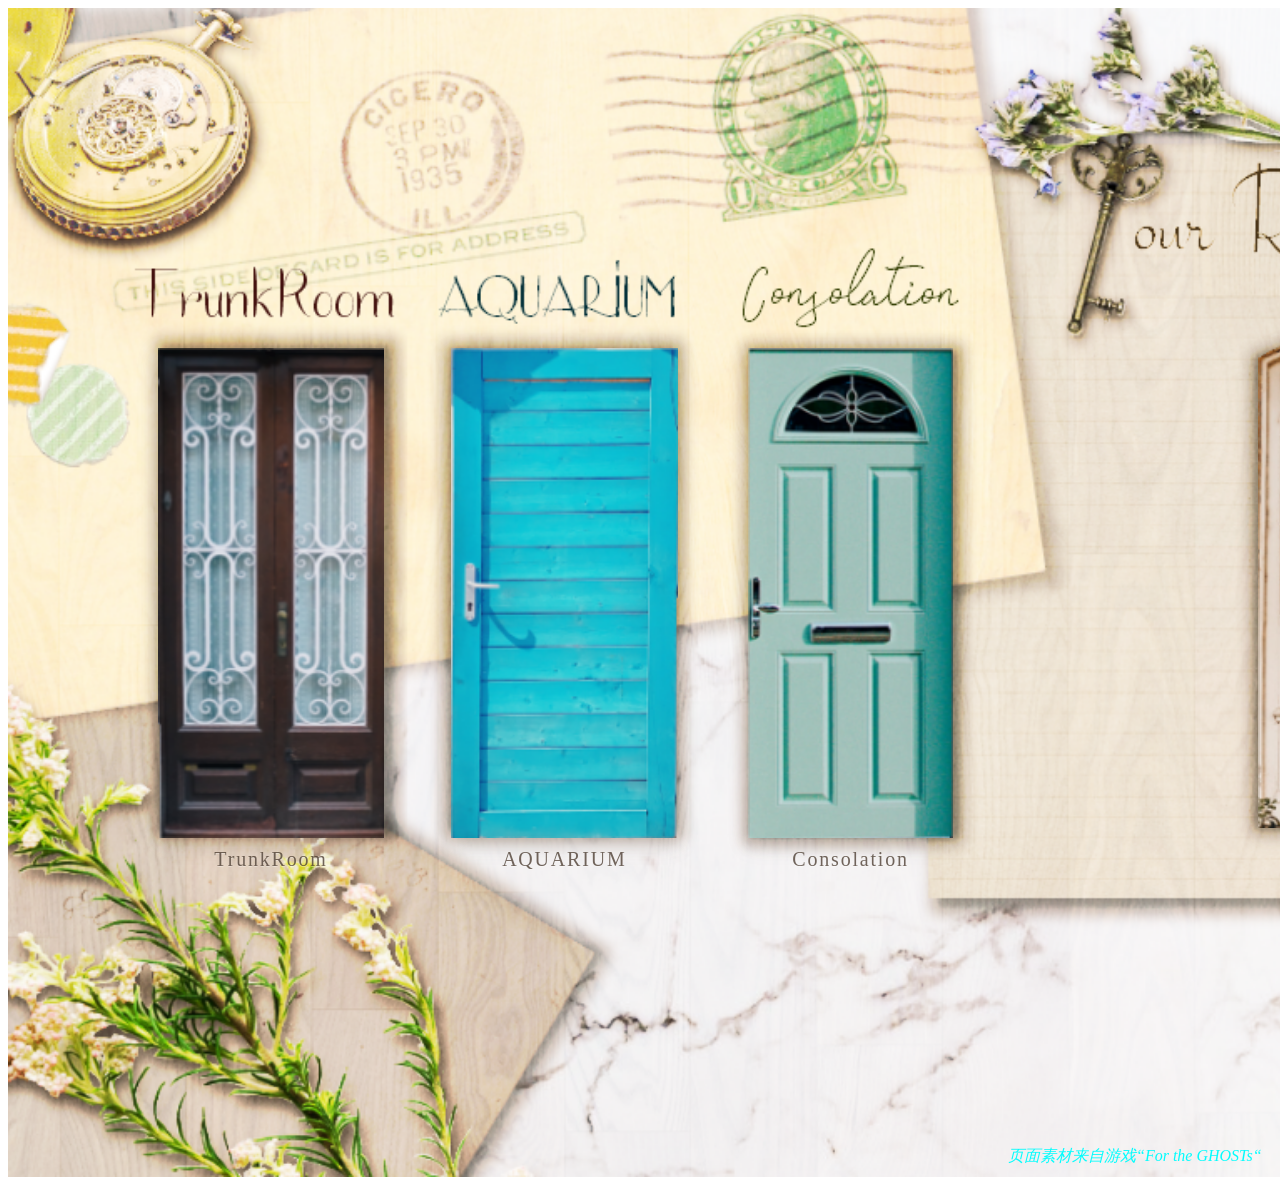
==== index.html @ 9c965992 "新增 index.html 文件，包含游戏页面的前端结构和样式" ====
<!DOCTYPE html>
<html lang="en">
<head>
    <meta charset="UTF-8">
    <meta name="viewport" content="width=device-width, initial-scale=1.0">
    <title>个人网页</title>
    <style>
        .box1{
            position: relative;   /* 新增：让 .doors 以背景图左上角为定位基准 */
            width: 1670px;
            height: 1169px;
            background-color:aqua;
            background-image:
                url('../ui/select4.png');
                background-size:1670px 1169px;

        }

        /* 定位层：铺满背景图，四扇门按背景图中的坐标摆放 */
        .doors {
            position: absolute;
            left: 0;
            top: 0;
            width: 1670px;
            height: 1169px;
         }
        .door {
           position: absolute;   /* 按背景图坐标定位 */
           display: flex;
           flex-direction: column;
           align-items: center;
           padding: 0;
           border: 0;
           background: none;
           cursor: pointer;
           font: inherit;
           color: inherit;
           -webkit-tap-highlight-color: transparent;
         }

         /* 四扇门在背景图中的位置/大小 */
         .door[data-channel="trunk"] { left: 150px;  top: 340px;   width: AUTO;  height: 490px; }
         .door[data-channel="aqua"]  { left: 443px;  top: 340px;   width: auto;  height: 490px; }
         .door[data-channel="cons"]  { left: 740px;  top: 340px;   width: auto;  height: 490px; }
         .door[data-channel="your"]  { left: 1250px; top: 320px;   width: auto;  height: 500px; }

         /* 落地投影 */
         .door__shadow {
           position: absolute;
           left: 50%;
           bottom: 34px;
           width: 92%;
           height: 20px;
           transform: translateX(-50%);
           border-radius: 50%;
           background: radial-gradient(closest-side, rgba(58, 42, 30, .40), rgba(58, 42, 30, 0) 78%);
           filter: blur(3px);
           transition: transform .32s cubic-bezier(.2, .8, .3, 1), opacity .32s ease;
         }

         .door__art {
           display: block;
           position: relative;
           transform-origin: bottom center;
            width: 100%;
            height: 100%;
           transition: transform .32s cubic-bezier(.2, .8, .3, 1), filter .32s ease;
           filter: drop-shadow(0 6px 10px rgba(58, 42, 30, .18));
           will-change: transform;
         }

         .door__label {
           display: grid;
           place-items: end center;
           height: 30px;
           margin-top: 10px;
           font-family: 'Mamelon', 'MyricaM', serif;
            font-size: 20px;
           letter-spacing: .09em;
           color: rgba(74, 59, 48, .78);
           text-shadow: 0 1px 0 rgba(255, 255, 255, .35);
           transition: color .28s ease, transform .28s ease;
           white-space: nowrap;
         }

         /* 悬停 / 键盘聚焦：门轻微抬起、变亮，投影收窄 */
         .door:hover .door__art,
         .door:focus-visible .door__art {
           transform: translateY(-14px) scale(1.02);
           filter: brightness(1.08) saturate(1.04)
          drop-shadow(0 20px 22px rgba(58, 42, 30, .26));
         }

         .door:hover .door__shadow,
         .door:focus-visible .door__shadow {
           transform: translateX(-50%) scale(.82);
           opacity: .72;
         }

         .door:hover .door__label,
         .door:focus-visible .door__label {
           color: var(--ink);
           transform: translateY(-2px);
         }

         .door:focus-visible {
           outline: none;
         }

         .door:focus-visible .door__label {
           text-decoration: underline;
           text-decoration-color: var(--accent);
           text-underline-offset: 5px;
           text-decoration-thickness: 1.5px;
         }

         .door:active .door__art {
           transform: translateY(-5px) scale(.995);
         }

        /* 悬停图片 */
         .door__hover {
            position: absolute;
            left: 50%;
            bottom: calc(100% + 14px);     
            transform: translateX(-50%) translateY(8px);
            width: 240px;
            display: flex;
            flex-direction: column;
            align-items: center;
            gap: 8px;
            opacity: 0;
            visibility: hidden;
            pointer-events: none;           
            transition: opacity .3s ease, transform .3s cubic-bezier(.2, .8, .3, 1), visibility .3s;
            z-index: 20;
         }

         /* 悬停时显示（仅控制显隐，transform 由各门的位置规则接管）*/
         .door:hover .door__hover,
         .door:focus-visible .door__hover {
            opacity: 1;
            visibility: visible;
         }

         .door__hover-img {
            display: block;
            width: 100%;
            height: auto;
            border-radius: 50px;
            left: 100px;
            bottom: 100px;
         }

         /* 悬停文字 */
         .door__caption {
            position: absolute;
            width: 250px;
            font-family: 'Mamelon', 'MyricaM', serif;
            font-size: 50px;
            line-height: 1.6;
            letter-spacing: .04em;
            color: rgba(74, 59, 48, .88);
            text-align: center;
            white-space: pre-line;
            opacity: 0;
            visibility: hidden;
            pointer-events: none;
            transition: opacity .3s ease, transform .3s cubic-bezier(.2, .8, .3, 1), visibility .3s;
            transform: translateY(8px);
            z-index: 30;
            left: 280px; 
            top: 80px;
         }

         /* 对应门悬停 / 聚焦时显示 */
         .door[data-channel="trunk"]:hover ~ .door__caption[data-caption="trunk"],
         .door[data-channel="trunk"]:focus-visible ~ .door__caption[data-caption="trunk"],
         .door[data-channel="aqua"]:hover ~ .door__caption[data-caption="aqua"],
         .door[data-channel="aqua"]:focus-visible ~ .door__caption[data-caption="aqua"],
         .door[data-channel="cons"]:hover ~ .door__caption[data-caption="cons"],
         .door[data-channel="cons"]:focus-visible ~ .door__caption[data-caption="cons"],
         .door[data-channel="your"]:hover ~ .door__caption[data-caption="your"],
         .door[data-channel="your"]:focus-visible ~ .door__caption[data-caption="your"] {
            opacity: 1;
            visibility: visible;
            transform: translateY(0);
         }

         /* ===== 第四扇门：面板保持显示在门的上方 ===== */
         .door[data-channel="your"]:hover .door__hover,
         .door[data-channel="your"]:focus-visible .door__hover {
            transform: translateX(-50%) translateY(0);
         }
         /* ===== 前三扇门：悬停面板居中显示在按钮内部 ===== */
         .door[data-channel="trunk"] .door__hover,
         .door[data-channel="aqua"] .door__hover,
         .door[data-channel="cons"] .door__hover {
            left: 50%;
            top: 50%;
            bottom: auto;
            width: 88%;
            transform: translate(-50%, -50%) scale(.96);
         }

         .door[data-channel="trunk"]:hover .door__hover,
         .door[data-channel="aqua"]:hover .door__hover,
         .door[data-channel="cons"]:hover .door__hover,
         .door[data-channel="trunk"]:focus-visible .door__hover,
         .door[data-channel="aqua"]:focus-visible .door__hover,
         .door[data-channel="cons"]:focus-visible .door__hover {
            transform: translate(-50%, -50%) scale(1);
         }

         /* ===== 第四扇门悬停时，同时触发前三扇门的悬停效果 ===== */
         /* 需要支持 :has() 的浏览器（Chrome/Edge 105+、Safari 15.4+、Firefox 121+）*/
         .doors:has(.door[data-channel="your"]:hover) .door[data-channel="trunk"] .door__hover,
         .doors:has(.door[data-channel="your"]:hover) .door[data-channel="aqua"] .door__hover,
         .doors:has(.door[data-channel="your"]:hover) .door[data-channel="cons"] .door__hover {
            opacity: 1;
            visibility: visible;
            transform: translate(-50%, -50%) scale(1);
         }

         .doors:has(.door[data-channel="your"]:hover) .door[data-channel="trunk"] .door__art,
         .doors:has(.door[data-channel="your"]:hover) .door[data-channel="aqua"] .door__art,
         .doors:has(.door[data-channel="your"]:hover) .door[data-channel="cons"] .door__art {
            transform: translateY(-14px) scale(1.02);
            filter: brightness(1.08) saturate(1.04)
           drop-shadow(0 20px 22px rgba(58, 42, 30, .26));
         }

         .doors:has(.door[data-channel="your"]:hover) .door[data-channel="trunk"] .door__shadow,
         .doors:has(.door[data-channel="your"]:hover) .door[data-channel="aqua"] .door__shadow,
         .doors:has(.door[data-channel="your"]:hover) .door[data-channel="cons"] .door__shadow {
            transform: translateX(-50%) scale(.82);
            opacity: .72;
         }
         #声明{
            position: absolute;
            color: rgb(3, 253, 253);
            bottom: 10px;
            left: 1000px;
            font-style: oblique ;
            
         }

    </style>
</head>
<body>
    <header class="Cu"></header>
    <div class="box1">
        <nav class="doors" id="doors" aria-label="频道选择">
             <button class="door" type="button" data-channel="trunk"
                     aria-label="进入 TrunkRoom">
                <span class="door__shadow" aria-hidden="true"></span>
                <img class="door__art" src="./ui/door_trunk.png" alt="" draggable="false">
                <span class="door__label">TrunkRoom</span>
                 <span class="door__hover">
                    <img class="door__hover-img" src="./ui/ico_nezumi.png" alt="" draggable="false">
                 </span>
             </button>

              <button class="door" type="button" data-channel="aqua"
                      aria-label="进入 AQUARIUM">
                <span class="door__shadow" aria-hidden="true"></span>
                <img class="door__art" src="./ui/door_aqua.png" alt="" draggable="false">
                <span class="door__label">AQUARIUM</span>
                 <span class="door__hover">
                    <img class="door__hover-img" src="./ui/ico_sakana.png" alt="" draggable="false">
                 </span>
              </button>

              <button class="door" type="button" data-channel="cons"
                      aria-label="进入 Consolation">
                <span class="door__shadow" aria-hidden="true"></span>
                <img class="door__art" src="./ui/door_cons.png" alt="" draggable="false">
                <span class="door__label">Consolation</span>
                 <span class="door__hover">
                    <img class="door__hover-img" src="./ui/ico_acrsai.png" alt="" draggable="false">
                 </span>
              </button>

              <button id="ID" class="door" type="button" data-channel="your"
                      aria-label="进入 YourRoom ">
                <span class="door__shadow" aria-hidden="true"></span>
                <img class="door__art" src="./ui/door_your.png" alt="" draggable="false">
                <span class="door__label">YourRoom</span>
                 <span class="door__hover">
                    <img class="door__hover-img" src="./ui/hover_your.png" alt="" draggable="false">
                 </span>
              </button>


       <!-- 悬停文字 -->
        <span class="door__caption" data-caption="trunk">个人日记</span>
        <span class="door__caption" data-caption="aqua">项目展示</span>
        <span class="door__caption" data-caption="cons">联系方式</span>
        <span class="door__caption" data-caption="your">个人简介</span>

    </nav>
    <span id="声明">页面素材来自游戏“For the GHOSTs“</span>
    </div>
    
</body>
</html>
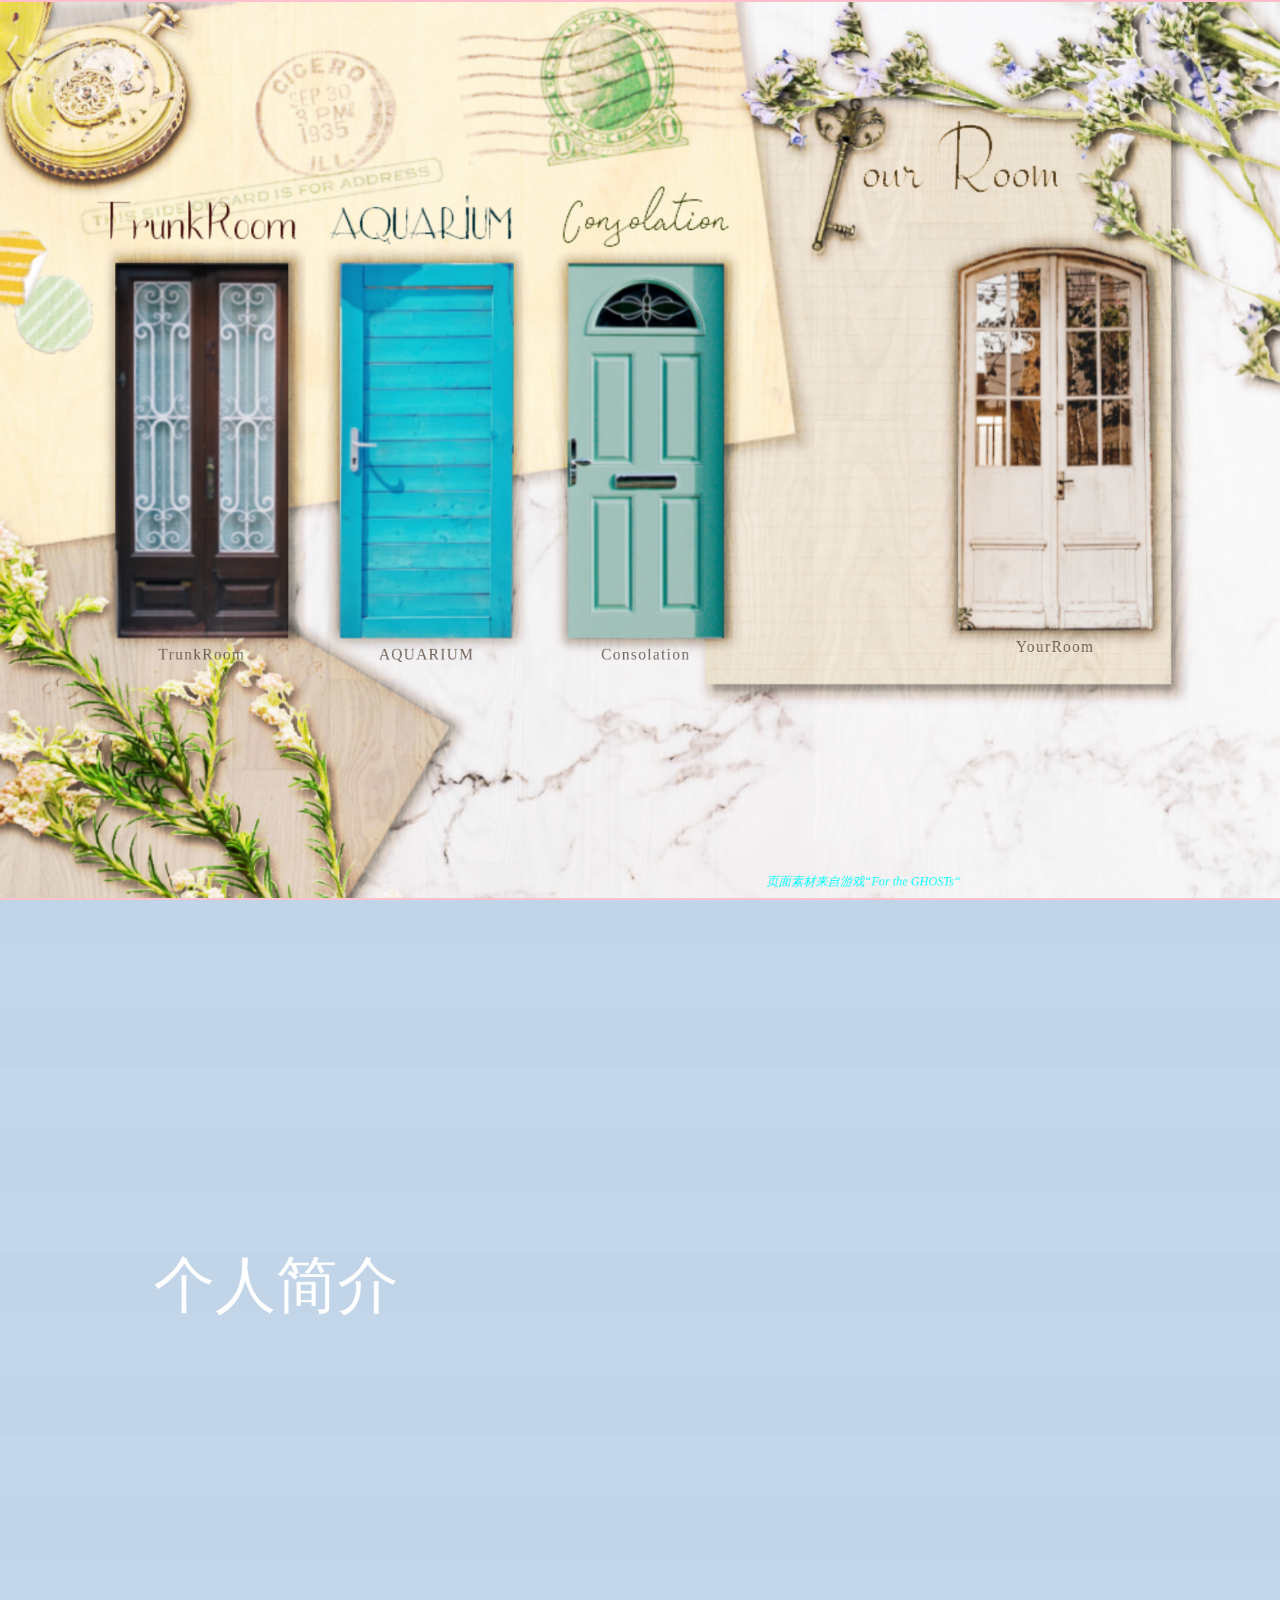
==== commit d462f98d: "调整box1边框适应和新增box2" ====
--- a/index.html
+++ b/index.html
@@ -1,20 +1,67 @@
 <!DOCTYPE html>
 <html lang="en">
-<head>
+
     <meta charset="UTF-8">
     <meta name="viewport" content="width=device-width, initial-scale=1.0">
     <title>个人网页</title>
     <style>
+         html, body{
+            margin:0;
+            height:100%;
+            overflow:auto;
+            background-color: pink;
+            /* scroll-behavior: smooth; */
+         }
         .box1{
-            position: relative;   /* 新增：让 .doors 以背景图左上角为定位基准 */
+
+            display:flex;
+            position: fixed; 
+            left:0;
+            top:0;
             width: 1670px;
             height: 1169px;
+            transform-origin: top left;
+            visibility: hidden;
             background-color:aqua;
             background-image:
-                url('../ui/select4.png');
-                background-size:1670px 1169px;
-
-        }
+                url('./ui/select4.png');
+                background-size:100% 100%;
+            z-index: 1;
+            will-change: transform;
+      }
+        .box2 {
+         position: absolute;
+         left: 0;
+         top: 0;
+         width: 1670px;              /* 与脚本里的 W 保持一致 */
+         height: 4000px;             /* 与脚本里的 H2 保持一致 */
+         transform-origin: top left;
+         visibility: hidden;         
+         overflow: hidden;
+         z-index: 2;                 /* 盖在 box1 上面 */
+         background: #c1d4e8;        /* 必须不透明，否则会透出 box1 */
+}
+
+.b2-layer { position: absolute; will-change: transform; }
+
+/* 慢速背景层：做得比 box2 高，移动时才不会露边 */
+.b2-back {
+    left: 0;
+    top: -900px;
+    width: 100%;
+    height: 2969px;
+    background: repeating-linear-gradient(
+        180deg, rgba(255,255,255,.06) 0 80px, transparent 80px 160px);
+    /* 换成自己的图：background: url('./ui/xxx.png') center / cover; */
+}
+
+/* 前景层：移动比滚动更快 */
+.b2-front {
+    left: 200px;
+    top: 450px;
+    color: #fff;
+    font-size: 80px;
+}
 
         /* 定位层：铺满背景图，四扇门按背景图中的坐标摆放 */
         .doors {
@@ -246,9 +293,119 @@
          }
 
     </style>
-</head>
+   <script>
+document.addEventListener('DOMContentLoaded', function () {
+    /* ===== 可调参数 ===== */
+    const W = 1670, H = 1169;   // 舞台尺寸
+    const INIT = 1;             // 初始大小系数
+    const SPEED1 = 0.5;         // box1 视差速度：0.5 = 以一半速度上移
+    const SMOOTH = 1.0;         // 目标：每次滚动约在 1 秒内平滑完成
+    // 由 SMOOTH 反推每 60fps 帧的缓动系数，使约 1 秒后剩余 ~2%（即基本到位）
+    let EASE = 1 - Math.pow(0.02, 1 / (SMOOTH * 60));   // ≈0.063，越小越柔
+
+    if (matchMedia('(prefers-reduced-motion: reduce)').matches) EASE = 1;
+
+    const baseDpr = window.devicePixelRatio;
+    const box1 = document.querySelector('.box1');
+    const box2 = document.querySelector('.box2');
+    if (!box1) { console.error('找不到 .box1'); return; }
+    if (!box2) console.warn('找不到 .box2，目前只处理 box1');
+
+    const layers = box2 ? Array.from(box2.querySelectorAll('[data-speed]')) : [];
+    let s = 1, left = 0, top1 = 0, top2 = 0;
+    let current = window.scrollY;
+    let running = false;
+    let last = 0;               // 上一帧时间戳，用于帧率无关缓动
+    let refFrom = 0;            // 本次平滑滚动的起始动画位置
+    let gap = 0;                // 本次要移动的总距离（用于相对停止阈值）
+
+    function layout() {
+        const vw = document.documentElement.clientWidth;
+        const vh = document.documentElement.clientHeight;
+        const zoom = window.devicePixelRatio / baseDpr;
+
+        s = Math.floor(Math.min(vw / W, vh / H) * INIT * zoom * 1000) / 1000;
+        left = Math.max(0, (vw - W * s) / 2);
+        top1 = Math.max(0, (vh - H * s) / 2);
+        top2 = Math.max(vh, top1 + H * s);   // box2 在文档中的起始位置
+
+        // fixed 元素不占文档高度，用 body 高度撑出可滚动范围
+        document.body.style.height = (box2 ? top2 + H * s : vh + 1) + 'px';
+
+        box1.style.visibility = 'visible';
+        if (box2) box2.style.visibility = 'visible';
+        snap();
+    }
+
+    function render(y) {
+        const vh = document.documentElement.clientHeight;
+
+        // box1：向上移动 y * SPEED1（慢于滚动）
+        box1.style.transform =
+            'translate3d(' + left + 'px,' + (top1 - y * SPEED1) + 'px,0) scale(' + s + ')';
+
+        if (box2) {
+            // box2：以正常速度从下方上来
+            box2.style.transform =
+                'translate3d(' + left + 'px,' + (top2 - y) + 'px,0) scale(' + s + ')';
+
+            // box2 内部各层的视差
+            const p = y + vh - top2;
+            layers.forEach(function (el) {
+                const k = parseFloat(el.dataset.speed) || 0;
+                el.style.transform = 'translate3d(0,' + (p * k / s) + 'px,0)';
+            });
+        }
+    }
+
+    function loop(now) {
+        const target = window.scrollY;
+
+        // 帧率无关缓动：以 60fps 为基准换算，保证高刷屏同样顺滑
+        const dt = last ? Math.min(now - last, 100) : (1000 / 60); // 限制掉帧/切后台后的突跳
+        last = now;
+        const k = 1 - Math.pow(1 - EASE, dt / (1000 / 60));
+        current += (target - current) * k;
+
+        // 相对停止阈值：剩余距离小于“本次移动量”的 2%（至少 0.5px），
+        // 这样无论一次滚动多少像素，都能在约 SMOOTH 秒内平滑收敛，不会拖尾
+        const threshold = Math.max(0.5, gap * 0.02);
+        if (Math.abs(target - current) < threshold) {
+            current = target;
+            last = 0;
+            running = false;
+        } else {
+            requestAnimationFrame(loop);
+        }
+        render(current);
+    }
+
+    function kick() {
+        const t = window.scrollY;
+        if (!running) {
+            running = true;
+            last = 0;
+            refFrom = current;                 // 从当前动画位置开始计量
+            gap = Math.abs(t - current);       // 本次要移动的总距离
+            requestAnimationFrame(loop);
+        } else {
+            // 动画进行中又来新滚动：累计总距离，保证停止阈值始终合理
+            gap = Math.max(gap, Math.abs(t - refFrom));
+        }
+    }
+
+    function snap() {
+        current = window.scrollY;
+        render(current);
+    }
+
+    addEventListener('scroll', kick, { passive: true });
+    addEventListener('resize', layout);   // Ctrl+滚轮缩放也会触发
+    addEventListener('load', layout);
+    layout();
+});
+</script>
 <body>
-    <header class="Cu"></header>
     <div class="box1">
         <nav class="doors" id="doors" aria-label="频道选择">
              <button class="door" type="button" data-channel="trunk"
@@ -301,6 +458,13 @@
     </nav>
     <span id="声明">页面素材来自游戏“For the GHOSTs“</span>
     </div>
+    <div class="box2">
+      <div class="b2-layer b2-back" data-speed="0.3"></div>
+      <div class="b2-layer b2-front" data-speed="-0.15">个人简介
+         <div></div>
+      </div>
+      <br><br>
+   </div>
     
 </body>
 </html>
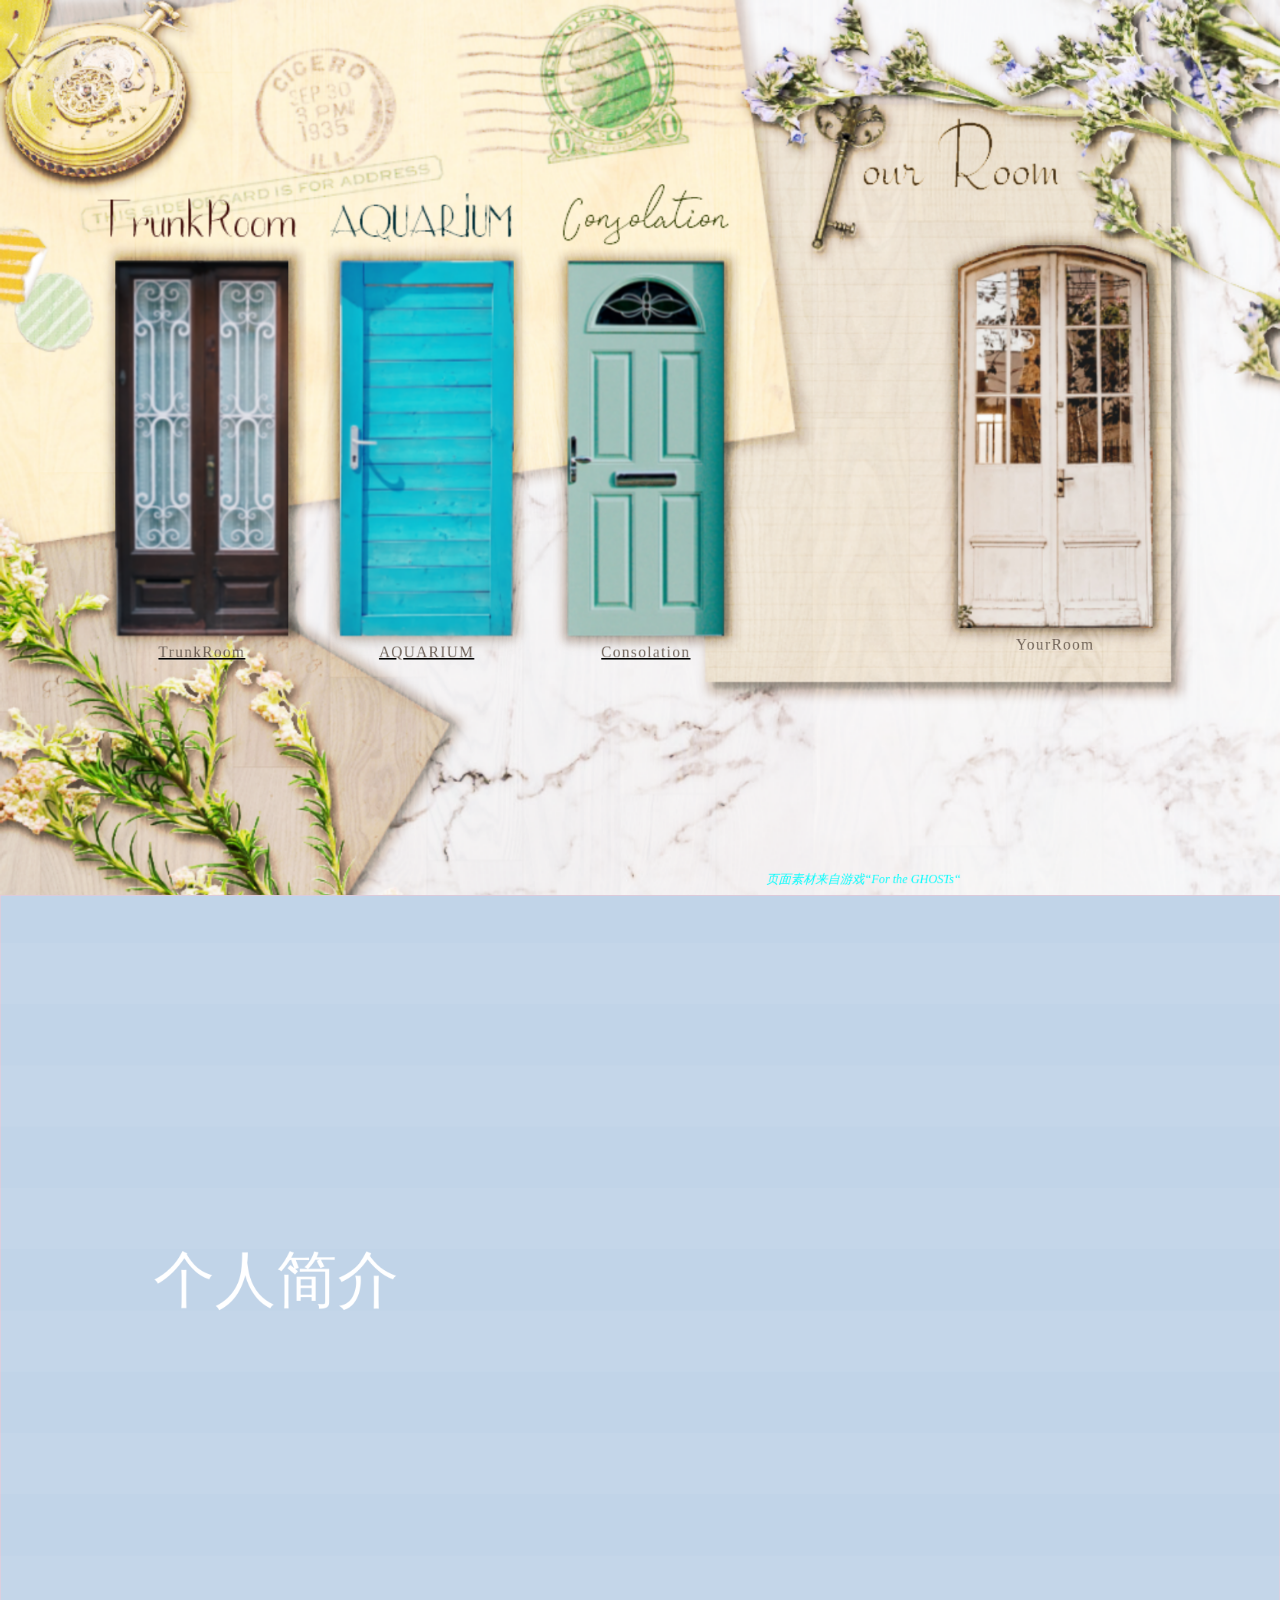
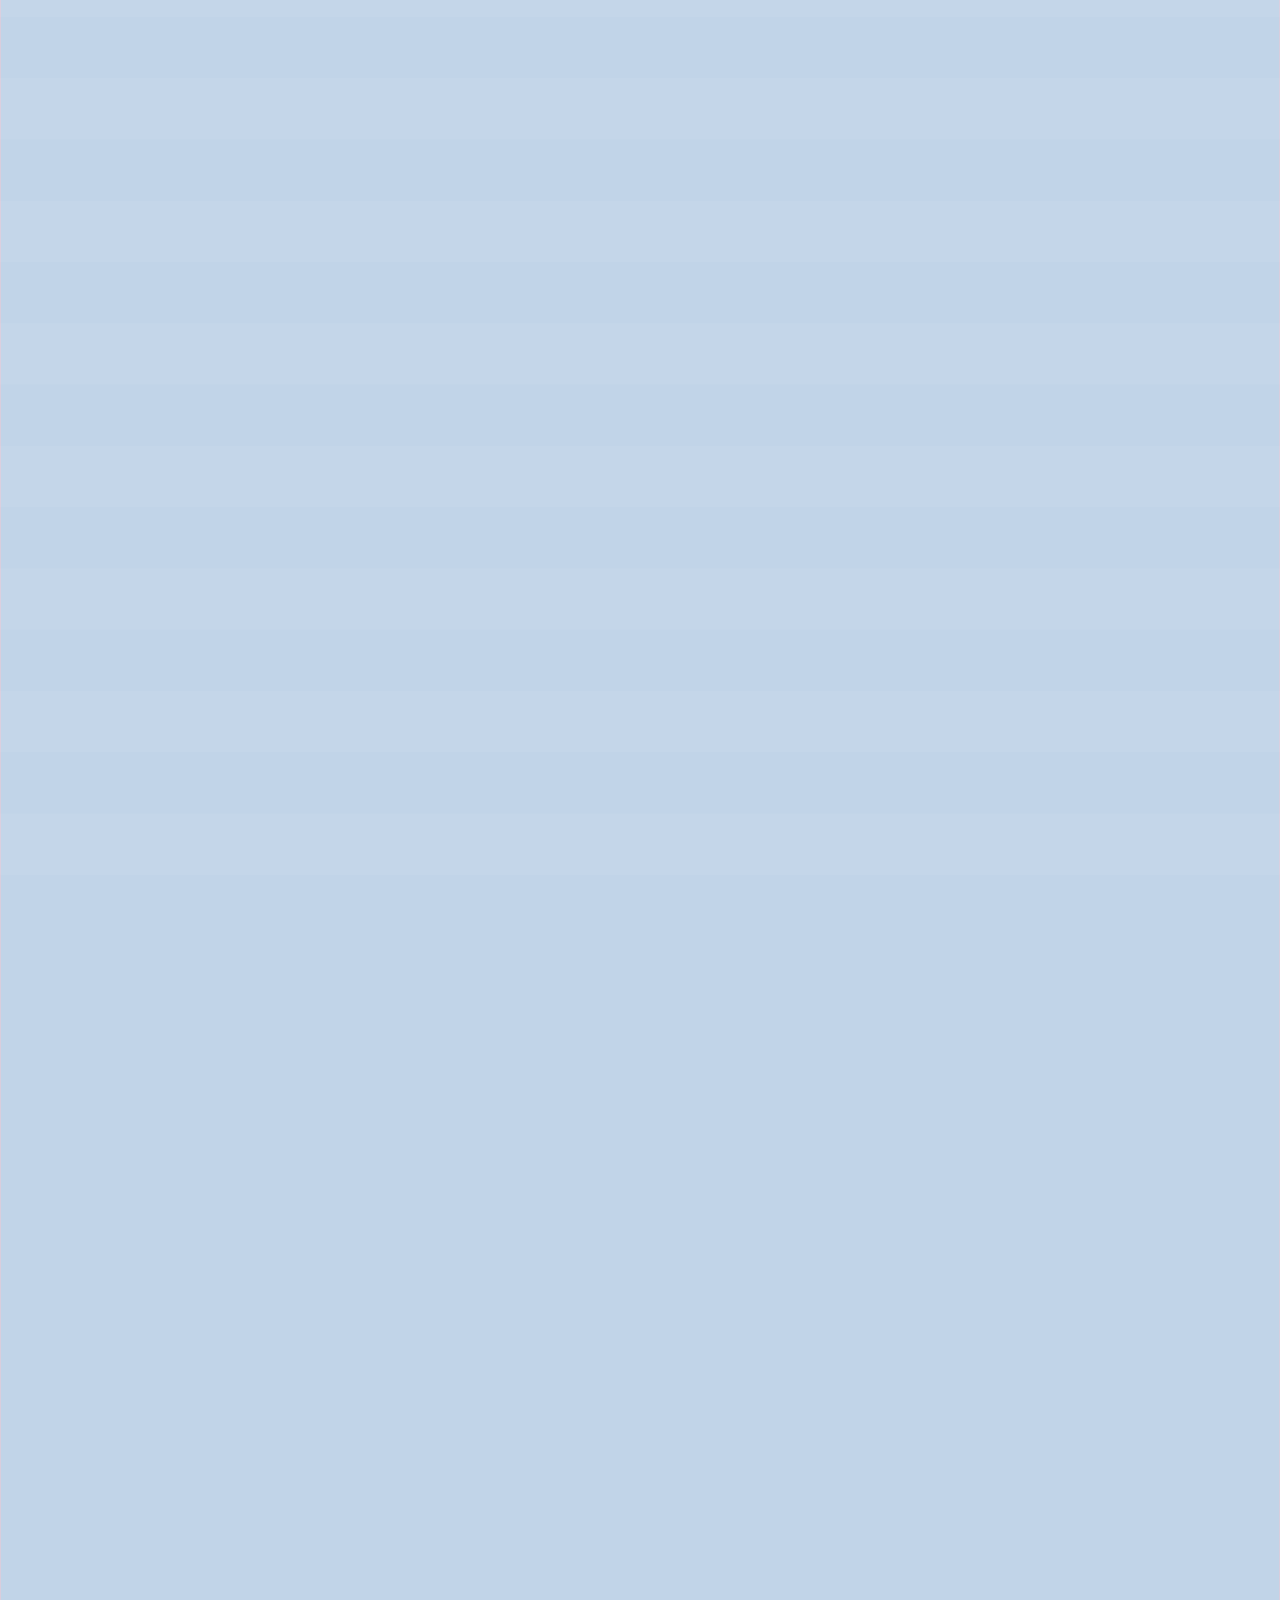
==== commit 1895828d: "新增 AQUARIUM、Consolation 和 TrunkRoom 页面结构" ====
--- a/index.html
+++ b/index.html
@@ -10,7 +10,7 @@
             height:100%;
             overflow:auto;
             background-color: pink;
-            /* scroll-behavior: smooth; */
+            scroll-behavior: smooth;
          }
         .box1{
 
@@ -299,11 +299,14 @@
     const W = 1670, H = 1169;   // 舞台尺寸
     const INIT = 1;             // 初始大小系数
     const SPEED1 = 0.5;         // box1 视差速度：0.5 = 以一半速度上移
-    const SMOOTH = 1.0;         // 目标：每次滚动约在 1 秒内平滑完成
+    const SMOOTH = 0.5;         // 目标：每次滚动约在 1 秒内平滑完成
     // 由 SMOOTH 反推每 60fps 帧的缓动系数，使约 1 秒后剩余 ~2%（即基本到位）
     let EASE = 1 - Math.pow(0.02, 1 / (SMOOTH * 60));   // ≈0.063，越小越柔
 
     if (matchMedia('(prefers-reduced-motion: reduce)').matches) EASE = 1;
+
+    /* ===== 点击 #ID（YourRoom）门时的下滑动画：下滑至 box2 顶部与浏览器顶部距离为 0 ===== */
+    const AUTO_MS = 500;       // 动画时长(ms)：500 = 0.5 秒，可自行调整
 
     const baseDpr = window.devicePixelRatio;
     const box1 = document.querySelector('.box1');
@@ -319,6 +322,16 @@
     let refFrom = 0;            // 本次平滑滚动的起始动画位置
     let gap = 0;                // 本次要移动的总距离（用于相对停止阈值）
 
+    /* ===== 点击 #ID（YourRoom）门的下滑动画状态（落点 = box2 顶部对齐浏览器顶部） ===== */
+    let autoScroll = false;            // 程序化滚动进行中
+    let autoStart = 0, autoFrom = 0;   // 起始时间戳 / 起始位置
+    let autoTo = 0;                    // 本次要滑到的目标滚动位置（点击时计算）
+    let prevScrollBehavior = '';       // 用于临时关闭/恢复 CSS 的 scroll-behavior
+
+    function easeInOutCubic(t) {
+        return t < 0.5 ? 4 * t * t * t : 1 - Math.pow(-2 * t + 2, 3) / 2;
+    }
+
     function layout() {
         const vw = document.documentElement.clientWidth;
         const vh = document.documentElement.clientHeight;
@@ -326,8 +339,8 @@
 
         s = Math.floor(Math.min(vw / W, vh / H) * INIT * zoom * 1000) / 1000;
         left = Math.max(0, (vw - W * s) / 2);
-        top1 = Math.max(0, (vh - H * s) / 2);
-        top2 = Math.max(vh, top1 + H * s);   // box2 在文档中的起始位置
+        top1 = 0;                            // box1 顶部始终贴住浏览器顶部（任意缩放都无间距）
+        top2 = top1 + H * s;                 // box2 顶部始终贴住 box1 底部（任意缩放都无间距）
 
         // fixed 元素不占文档高度，用 body 高度撑出可滚动范围
         document.body.style.height = (box2 ? top2 + H * s : vh + 1) + 'px';
@@ -359,6 +372,7 @@
     }
 
     function loop(now) {
+        if (autoScroll) return;             // 程序化滚动接管期间，不再跑普通缓动
         const target = window.scrollY;
 
         // 帧率无关缓动：以 60fps 为基准换算，保证高刷屏同样顺滑
@@ -381,6 +395,7 @@
     }
 
     function kick() {
+        if (autoScroll) return;             // 程序化滚动期间，忽略由它自身触发的手动滚动逻辑
         const t = window.scrollY;
         if (!running) {
             running = true;
@@ -399,47 +414,115 @@
         render(current);
     }
 
+    /* ===== 程序化滚动：下滑到 box2 顶部贴住浏览器顶部，时长 AUTO_MS，ease 缓动 ===== */
+    function maxScrollY() {
+        return Math.max(0,
+            document.documentElement.scrollHeight - document.documentElement.clientHeight);
+    }
+    // 想确认本页最多能滑多远（≈一屏高），取消下一行注释看控制台即可
+    // console.log('maxScrollY =', maxScrollY());
+
+    // 目标落点：box2 在视口中的位置 = top2 - 2 * 滚动值（它是绝对定位，同时又被 -滚动值 平移）
+    // 令该式为 0（box2 顶部贴住浏览器顶部）→ 滚动值 = top2 / 2，随缩放自适应
+    function autoTargetY() {
+        return top2 / 2;
+    }
+
+    function autoLoop(now) {
+        const t = Math.min(1, (now - autoStart) / AUTO_MS);
+        // 逐帧写入真实滚动位置，同时把同一数值交给 render，保证滚动条与视差完全同步
+        current = Math.min(autoFrom + easeInOutCubic(t) * (autoTo - autoFrom), maxScrollY());
+        window.scrollTo(0, current);        // 期间 CSS scroll-behavior 已临时置为 auto，故为瞬时定位
+        render(current);
+
+        if (t < 1) {
+            requestAnimationFrame(autoLoop);
+        } else {
+            // 收尾：停在精确落点，并把控制权交还给普通缓动
+            autoScroll = false;
+            running = false;
+            last = 0;
+            document.documentElement.style.scrollBehavior = prevScrollBehavior;
+            document.body.style.scrollBehavior = prevScrollBehavior;
+            render(current);
+        }
+    }
+
+    function startAutoScroll() {
+        if (autoScroll) return;             // 动画进行中，忽略重复点击
+        autoScroll = true;
+        running = false;                    // 停掉普通缓动循环
+        last = 0;
+        // 临时关闭 CSS 的 scroll-behavior:smooth，否则每帧 scrollTo 会被浏览器再次平滑化导致抖动
+        prevScrollBehavior = document.documentElement.style.scrollBehavior;
+        document.documentElement.style.scrollBehavior = 'auto';
+        document.body.style.scrollBehavior = 'auto';
+        autoFrom = current;                 // 从当前动画位置起步，衔接顺滑
+        autoTo = autoTargetY();             // 落点：box2 顶部与浏览器顶部距离为 0
+        autoStart = performance.now();
+        requestAnimationFrame(autoLoop);
+    }
+
+    function stopAutoScroll() {
+        if (!autoScroll) return;
+        autoScroll = false;
+        running = false;
+        last = 0;
+        document.documentElement.style.scrollBehavior = prevScrollBehavior;
+        document.body.style.scrollBehavior = prevScrollBehavior;
+    }
+
     addEventListener('scroll', kick, { passive: true });
     addEventListener('resize', layout);   // Ctrl+滚轮缩放也会触发
     addEventListener('load', layout);
+
+    /* 点击 YourRoom 门（#ID）：向下 ease 滑动 1800px */
+    const idDoor = document.getElementById('ID');
+    if (idDoor) {
+        idDoor.addEventListener('click', function (e) {
+            e.preventDefault();
+            startAutoScroll();
+        });
+    }
+
+    /* 动画期间用户一滚轮就立刻打断，交回手动滚动接管 */
+    addEventListener('wheel', stopAutoScroll, { passive: true });
+    addEventListener('touchstart', stopAutoScroll, { passive: true });
+
     layout();
 });
 </script>
 <body>
     <div class="box1">
         <nav class="doors" id="doors" aria-label="频道选择">
-             <button class="door" type="button" data-channel="trunk"
-                     aria-label="进入 TrunkRoom">
+             <a class="door"  href="/TrunkRoom.html" e="button" data-channel="trunk">
                 <span class="door__shadow" aria-hidden="true"></span>
                 <img class="door__art" src="./ui/door_trunk.png" alt="" draggable="false">
                 <span class="door__label">TrunkRoom</span>
                  <span class="door__hover">
                     <img class="door__hover-img" src="./ui/ico_nezumi.png" alt="" draggable="false">
                  </span>
-             </button>
-
-              <button class="door" type="button" data-channel="aqua"
-                      aria-label="进入 AQUARIUM">
+             </a>
+
+              <a class="door" href="/AQUARIUM.html" type="button" data-channel="aqua">
                 <span class="door__shadow" aria-hidden="true"></span>
                 <img class="door__art" src="./ui/door_aqua.png" alt="" draggable="false">
                 <span class="door__label">AQUARIUM</span>
                  <span class="door__hover">
                     <img class="door__hover-img" src="./ui/ico_sakana.png" alt="" draggable="false">
                  </span>
-              </button>
-
-              <button class="door" type="button" data-channel="cons"
-                      aria-label="进入 Consolation">
+              </a>
+
+              <a class="door" href="/Consolation.html" type="button" data-channel="cons">
                 <span class="door__shadow" aria-hidden="true"></span>
                 <img class="door__art" src="./ui/door_cons.png" alt="" draggable="false">
                 <span class="door__label">Consolation</span>
                  <span class="door__hover">
                     <img class="door__hover-img" src="./ui/ico_acrsai.png" alt="" draggable="false">
                  </span>
-              </button>
-
-              <button id="ID" class="door" type="button" data-channel="your"
-                      aria-label="进入 YourRoom ">
+              </a>
+
+              <button id="ID" class="door" type="button" data-channel="your">
                 <span class="door__shadow" aria-hidden="true"></span>
                 <img class="door__art" src="./ui/door_your.png" alt="" draggable="false">
                 <span class="door__label">YourRoom</span>
@@ -448,9 +531,9 @@
                  </span>
               </button>
 
-
-       <!-- 悬停文字 -->
-        <span class="door__caption" data-caption="trunk">个人日记</span>
+ 
+       <!-- <! 悬停文字  -->
+        <span class="door__caption" data-caption="trunk">日常日记</span>
         <span class="door__caption" data-caption="aqua">项目展示</span>
         <span class="door__caption" data-caption="cons">联系方式</span>
         <span class="door__caption" data-caption="your">个人简介</span>
@@ -460,10 +543,9 @@
     </div>
     <div class="box2">
       <div class="b2-layer b2-back" data-speed="0.3"></div>
-      <div class="b2-layer b2-front" data-speed="-0.15">个人简介
-         <div></div>
+      <div class="b2-layer b2-front" data-speed="-0.15">
+         <div>个人简介</div>
       </div>
-      <br><br>
    </div>
     
 </body>
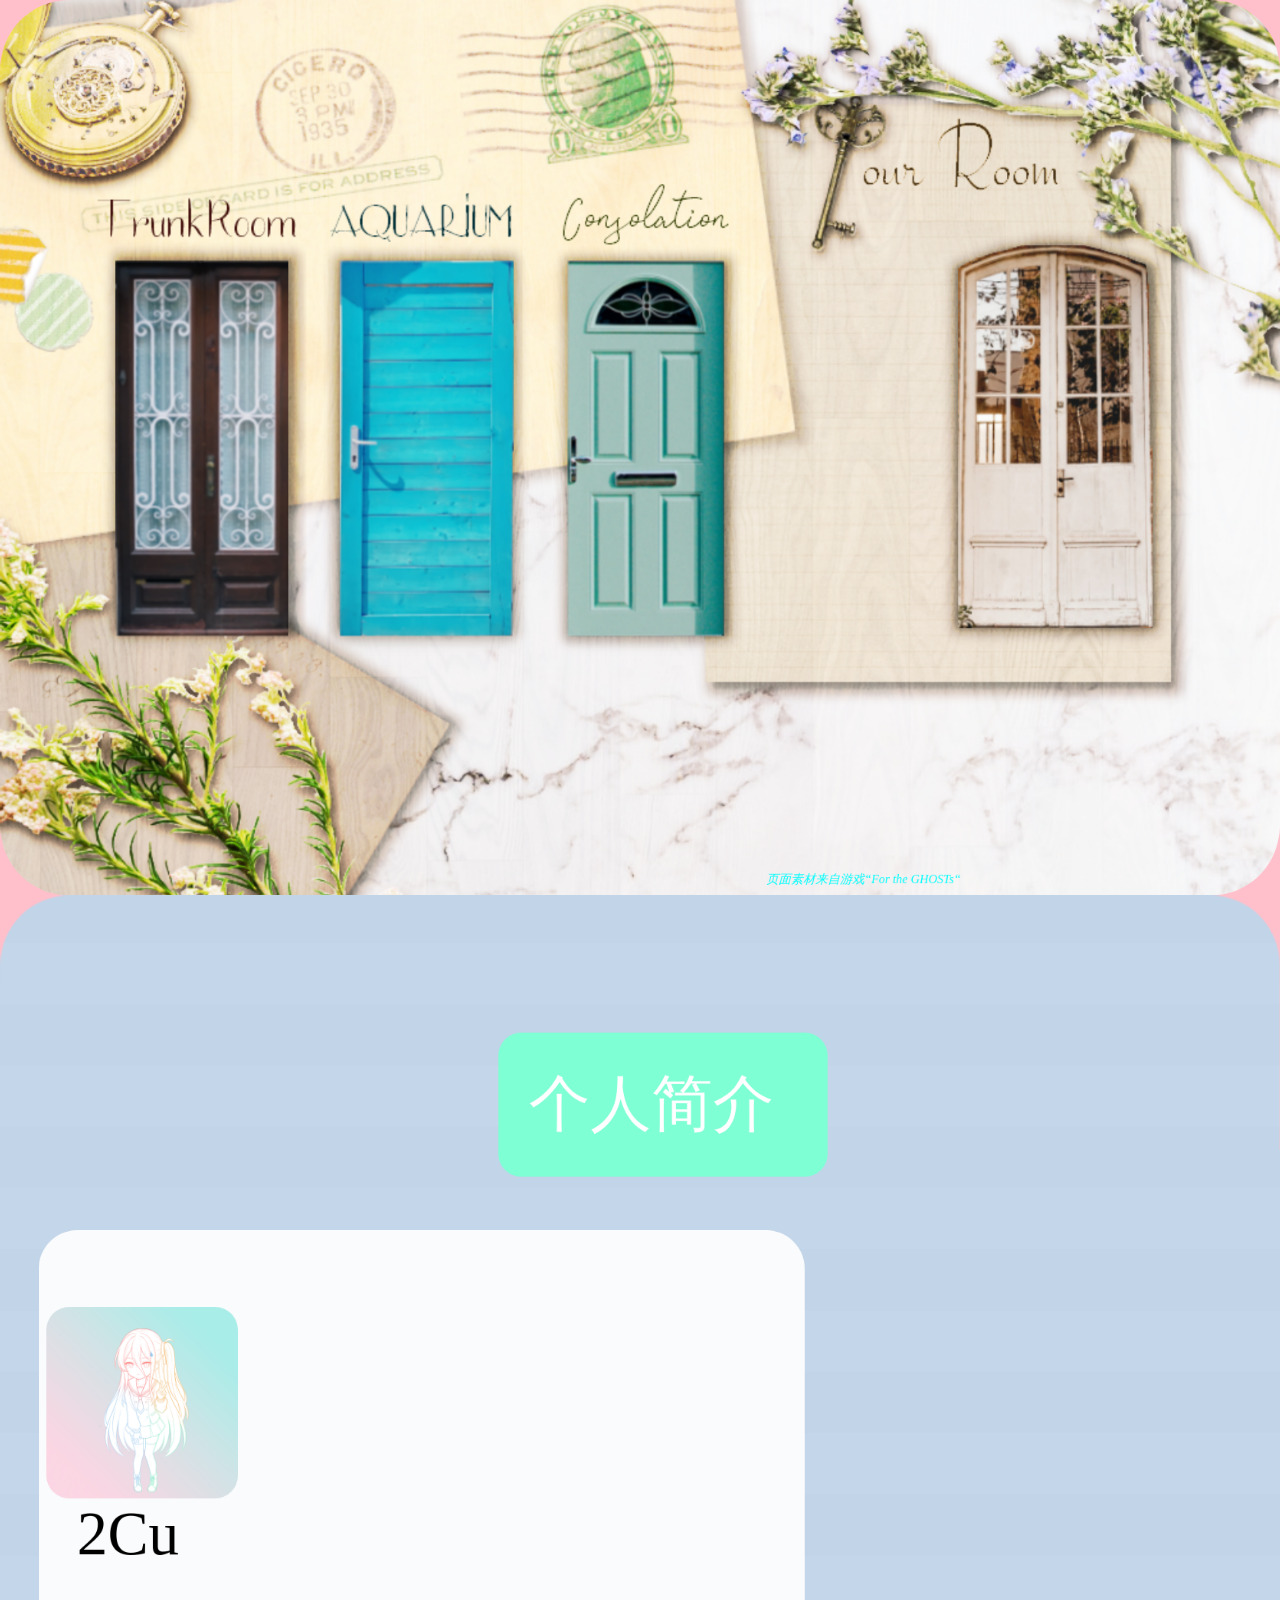
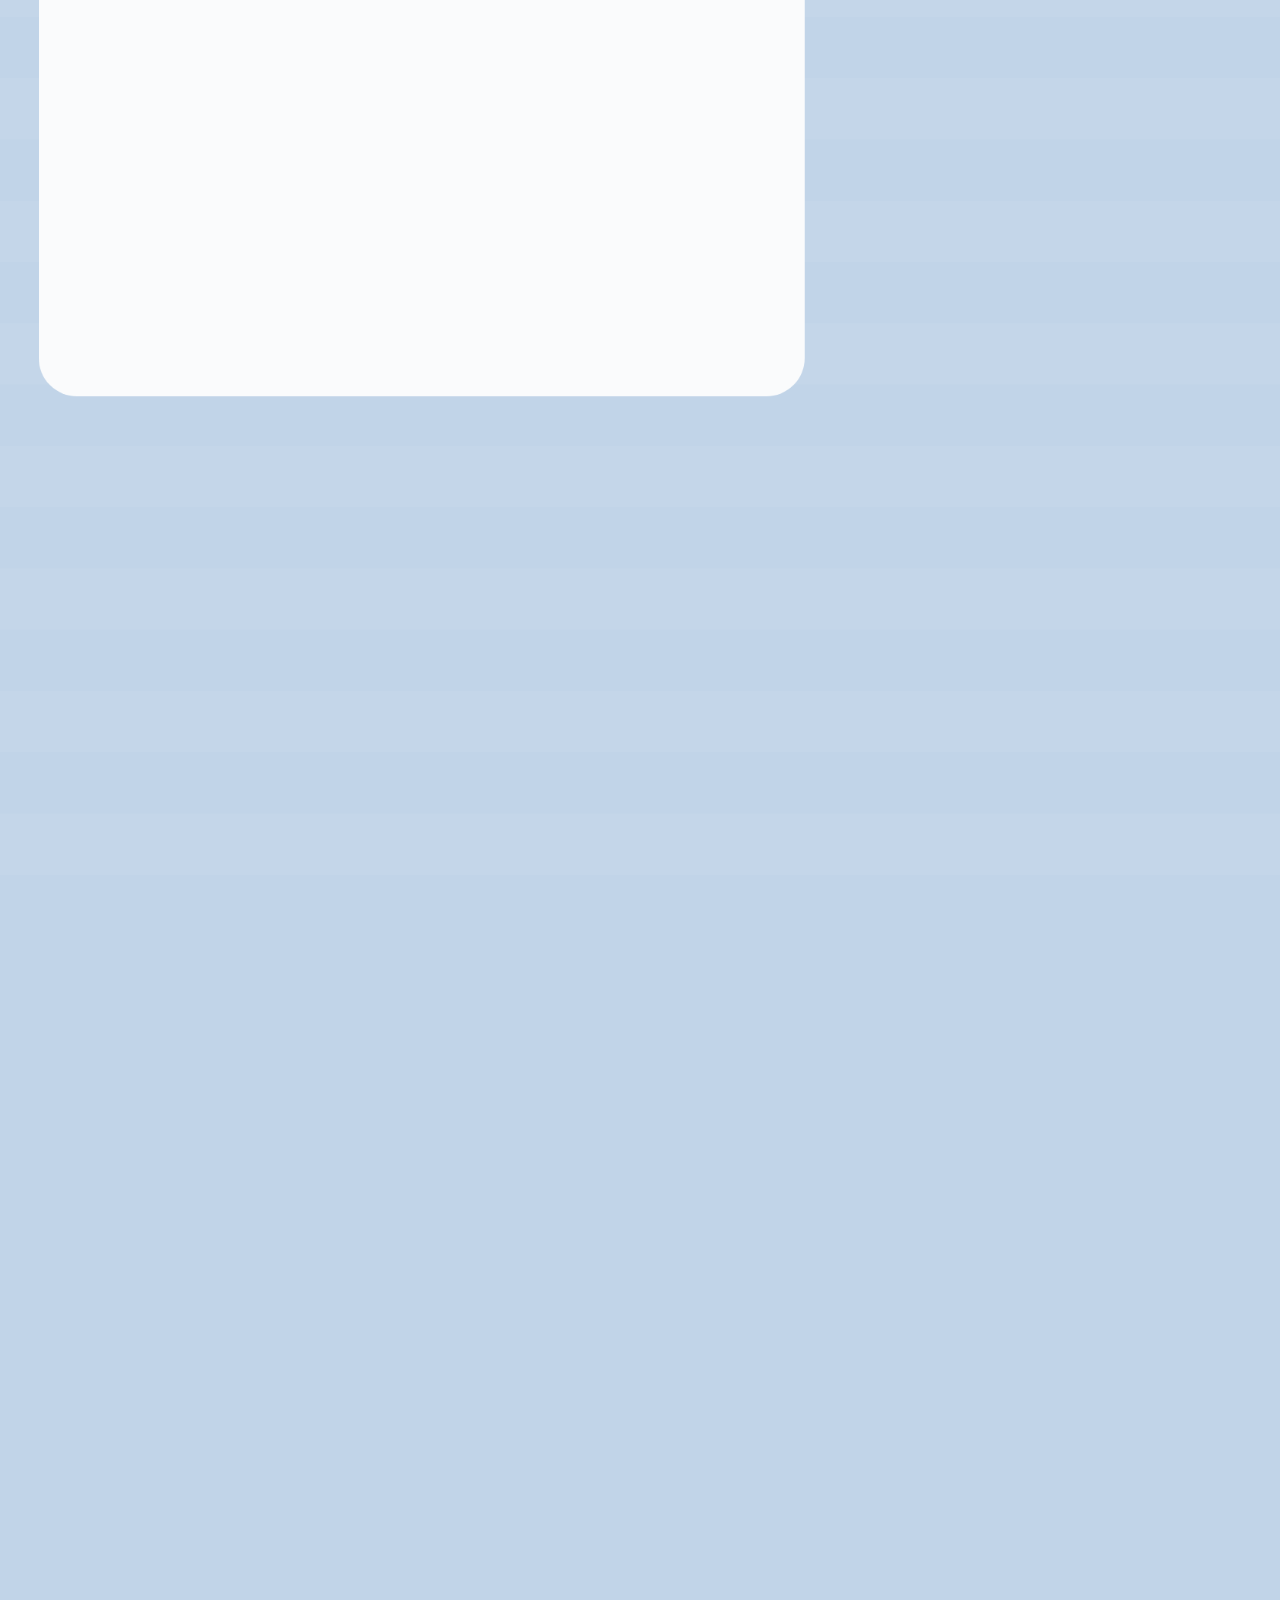
==== commit 4af46bdd: "完善box2" ====
--- a/index.html
+++ b/index.html
@@ -6,14 +6,40 @@
     <title>个人网页</title>
     <style>
          html, body{
+            border-radius: 90px;
             margin:0;
             height:100%;
             overflow:auto;
             background-color: pink;
             scroll-behavior: smooth;
          }
+        .content{
+            position: relative;     
+            /* background-color: aquamarine; */
+          
+        }
+        #title{
+            width: 350px;
+            border-radius: 30px;
+            position: relative;
+            background-color: aquamarine;
+            font-family: kaiti;
+            padding: 40px;
+            top: -270px;
+            left: 450px;
+            
+        }
+         .name{
+           background-color: #fc1707;
+            position: relative;
+            height: 250px;
+            width:0px ;
+            top: -200px;
+            left: -150px;
+            background-size: 100% 100%;
+        } 
         .box1{
-
+            border-radius: 90px;
             display:flex;
             position: fixed; 
             left:0;
@@ -28,40 +54,42 @@
                 background-size:100% 100%;
             z-index: 1;
             will-change: transform;
-      }
+        }
         .box2 {
-         position: absolute;
-         left: 0;
-         top: 0;
-         width: 1670px;              /* 与脚本里的 W 保持一致 */
-         height: 4000px;             /* 与脚本里的 H2 保持一致 */
-         transform-origin: top left;
-         visibility: hidden;         
-         overflow: hidden;
-         z-index: 2;                 /* 盖在 box1 上面 */
-         background: #c1d4e8;        /* 必须不透明，否则会透出 box1 */
-}
-
-.b2-layer { position: absolute; will-change: transform; }
-
-/* 慢速背景层：做得比 box2 高，移动时才不会露边 */
-.b2-back {
-    left: 0;
-    top: -900px;
-    width: 100%;
-    height: 2969px;
-    background: repeating-linear-gradient(
-        180deg, rgba(255,255,255,.06) 0 80px, transparent 80px 160px);
-    /* 换成自己的图：background: url('./ui/xxx.png') center / cover; */
-}
-
-/* 前景层：移动比滚动更快 */
-.b2-front {
-    left: 200px;
-    top: 450px;
-    color: #fff;
-    font-size: 80px;
-}
+            border-radius: 90px;
+            position: absolute;
+            left: 0;
+            top: 0;
+            width: 1670px;              /* 与脚本里的 W 保持一致 */
+            height: 4000px;             /* 与脚本里的 H2 保持一致 */
+            transform-origin: top left;
+            visibility: hidden;         
+            overflow: hidden;
+            z-index: 2;                 /* 盖在 box1 上面 */
+            background: #c1d4e8;        /* 必须不透明，否则会透出 box1 */
+        }
+
+        .b2-layer { position: absolute; will-change: transform; }
+
+        /* 慢速背景层：做得比 box2 高，移动时才不会露边 */
+        .b2-back {
+            left: 0;
+            top: -900px;
+            width: 100%;
+            height: 2969px;
+            background: repeating-linear-gradient(
+                180deg, rgba(255,255,255,.06) 0 80px, transparent 80px 160px);
+        /* 换成自己的图：background: url('./ui/xxx.png') center / cover; */
+        }
+
+        /* 前景层：移动比滚动更快 */
+        .b2-front {
+            left: 200px;
+            top: 450px;
+            color: #fff;
+            font-size: 80px;
+        }
+
 
         /* 定位层：铺满背景图，四扇门按背景图中的坐标摆放 */
         .doors {
@@ -294,14 +322,15 @@
 
     </style>
    <script>
-document.addEventListener('DOMContentLoaded', function () {
-    /* ===== 可调参数 ===== */
-    const W = 1670, H = 1169;   // 舞台尺寸
-    const INIT = 1;             // 初始大小系数
-    const SPEED1 = 0.5;         // box1 视差速度：0.5 = 以一半速度上移
-    const SMOOTH = 0.5;         // 目标：每次滚动约在 1 秒内平滑完成
-    // 由 SMOOTH 反推每 60fps 帧的缓动系数，使约 1 秒后剩余 ~2%（即基本到位）
-    let EASE = 1 - Math.pow(0.02, 1 / (SMOOTH * 60));   // ≈0.063，越小越柔
+
+    document.addEventListener('DOMContentLoaded', function () {
+        /* ===== 可调参数 ===== */
+        const W = 1670, H = 1169;   // 舞台尺寸
+        const INIT = 1;             // 初始大小系数
+        const SPEED1 = 0.5;         // box1 视差速度：0.5 = 以一半速度上移
+        const SMOOTH = 0.5;         // 目标：每次滚动约在 1 秒内平滑完成
+        // 由 SMOOTH 反推每 60fps 帧的缓动系数，使约 1 秒后剩余 ~2%（即基本到位）
+        let EASE = 1 - Math.pow(0.02, 1 / (SMOOTH * 60));   // ≈0.063，越小越柔
 
     if (matchMedia('(prefers-reduced-motion: reduce)').matches) EASE = 1;
 
@@ -498,7 +527,6 @@
              <a class="door"  href="/TrunkRoom.html" e="button" data-channel="trunk">
                 <span class="door__shadow" aria-hidden="true"></span>
                 <img class="door__art" src="./ui/door_trunk.png" alt="" draggable="false">
-                <span class="door__label">TrunkRoom</span>
                  <span class="door__hover">
                     <img class="door__hover-img" src="./ui/ico_nezumi.png" alt="" draggable="false">
                  </span>
@@ -507,7 +535,6 @@
               <a class="door" href="/AQUARIUM.html" type="button" data-channel="aqua">
                 <span class="door__shadow" aria-hidden="true"></span>
                 <img class="door__art" src="./ui/door_aqua.png" alt="" draggable="false">
-                <span class="door__label">AQUARIUM</span>
                  <span class="door__hover">
                     <img class="door__hover-img" src="./ui/ico_sakana.png" alt="" draggable="false">
                  </span>
@@ -516,7 +543,6 @@
               <a class="door" href="/Consolation.html" type="button" data-channel="cons">
                 <span class="door__shadow" aria-hidden="true"></span>
                 <img class="door__art" src="./ui/door_cons.png" alt="" draggable="false">
-                <span class="door__label">Consolation</span>
                  <span class="door__hover">
                     <img class="door__hover-img" src="./ui/ico_acrsai.png" alt="" draggable="false">
                  </span>
@@ -525,7 +551,6 @@
               <button id="ID" class="door" type="button" data-channel="your">
                 <span class="door__shadow" aria-hidden="true"></span>
                 <img class="door__art" src="./ui/door_your.png" alt="" draggable="false">
-                <span class="door__label">YourRoom</span>
                  <span class="door__hover">
                     <img class="door__hover-img" src="./ui/hover_your.png" alt="" draggable="false">
                  </span>
@@ -544,7 +569,16 @@
     <div class="box2">
       <div class="b2-layer b2-back" data-speed="0.3"></div>
       <div class="b2-layer b2-front" data-speed="-0.15">
-         <div>个人简介</div>
+         <div class="content">
+            <div id="title">个人简介</div>
+            <div  class="name" style="border-radius:50px; width: 1000px;height: 1000px;background-color: #fafbfc;">
+                <span style="width:100px;height: 100px;">
+                    <img class="name" src="./ui/头像1.png" style="border-radius: 30px; top: 100px; left: 10px; width: 250px;height: 250px;"><br>
+                    <p class="name" style="color: black;top: 2px;left: 50px;">2Cu</p>
+                </span>
+
+            </div>
+         </div>
       </div>
    </div>
     
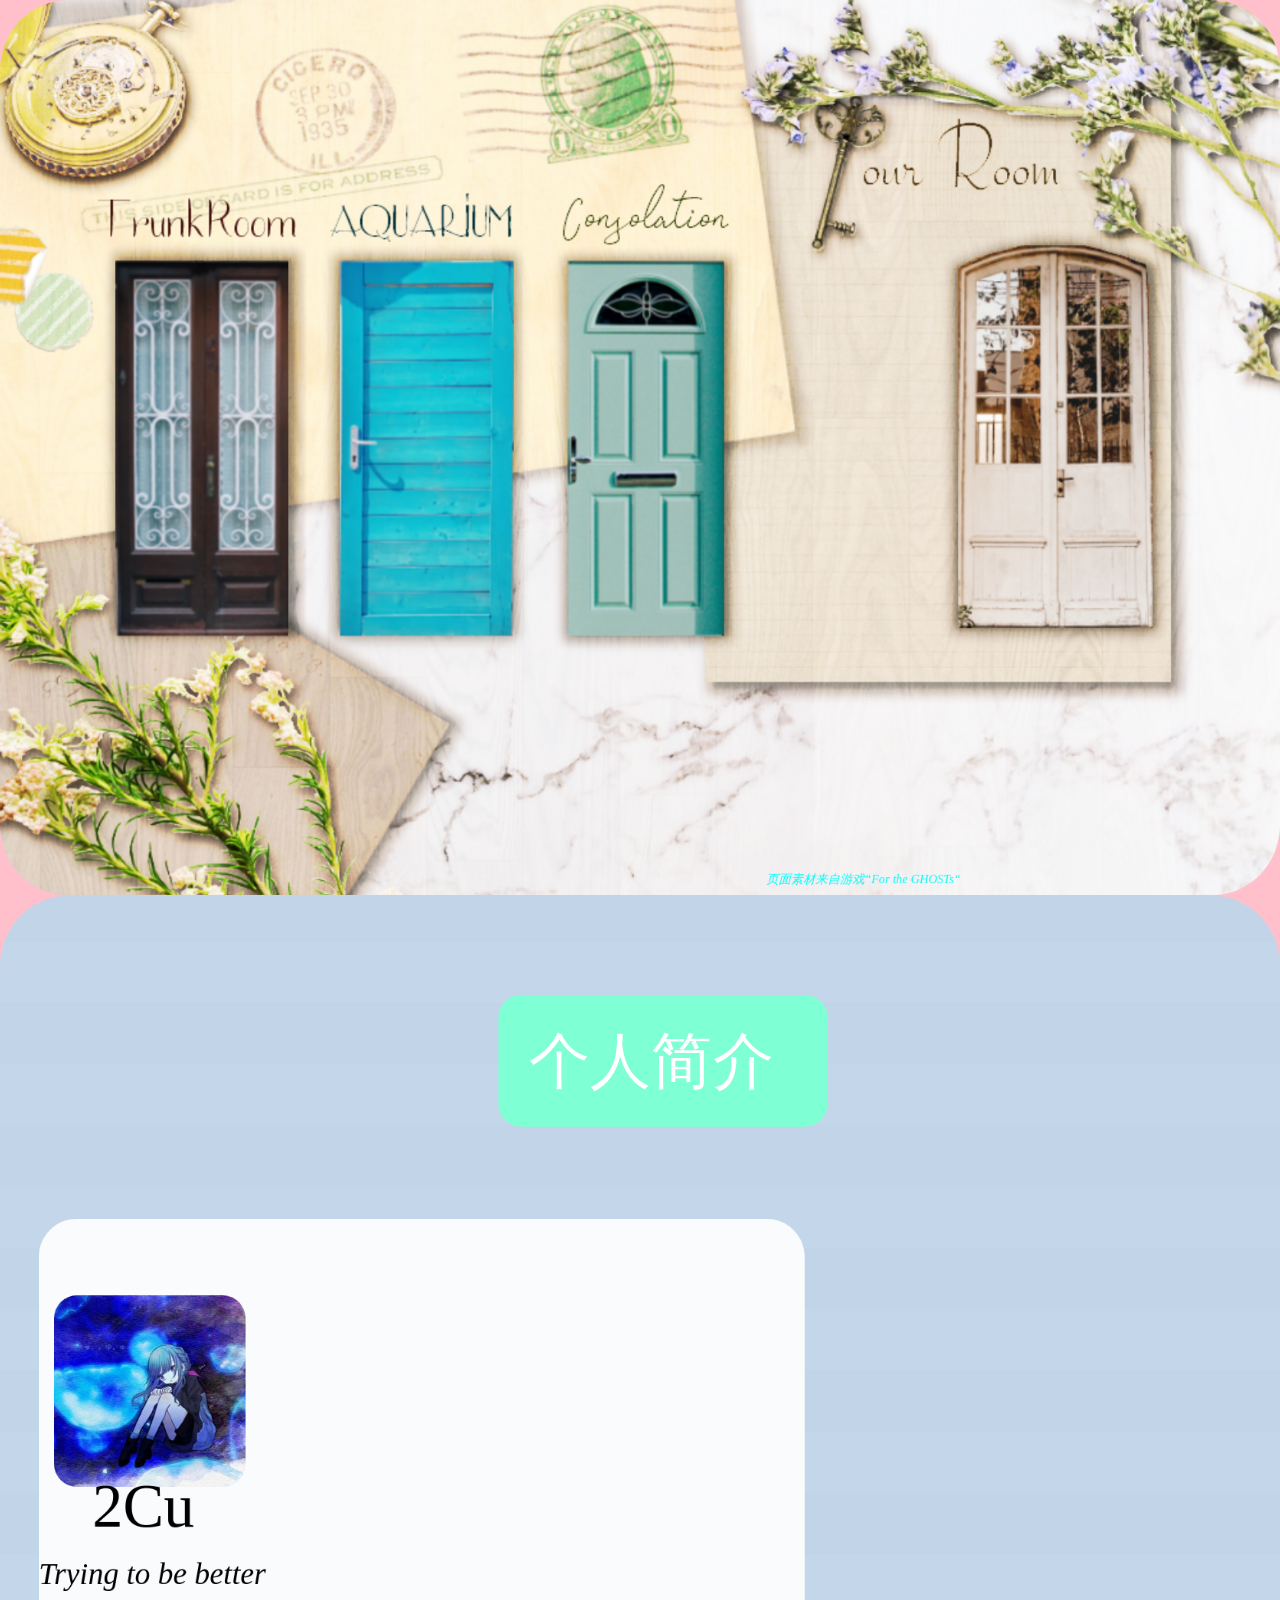
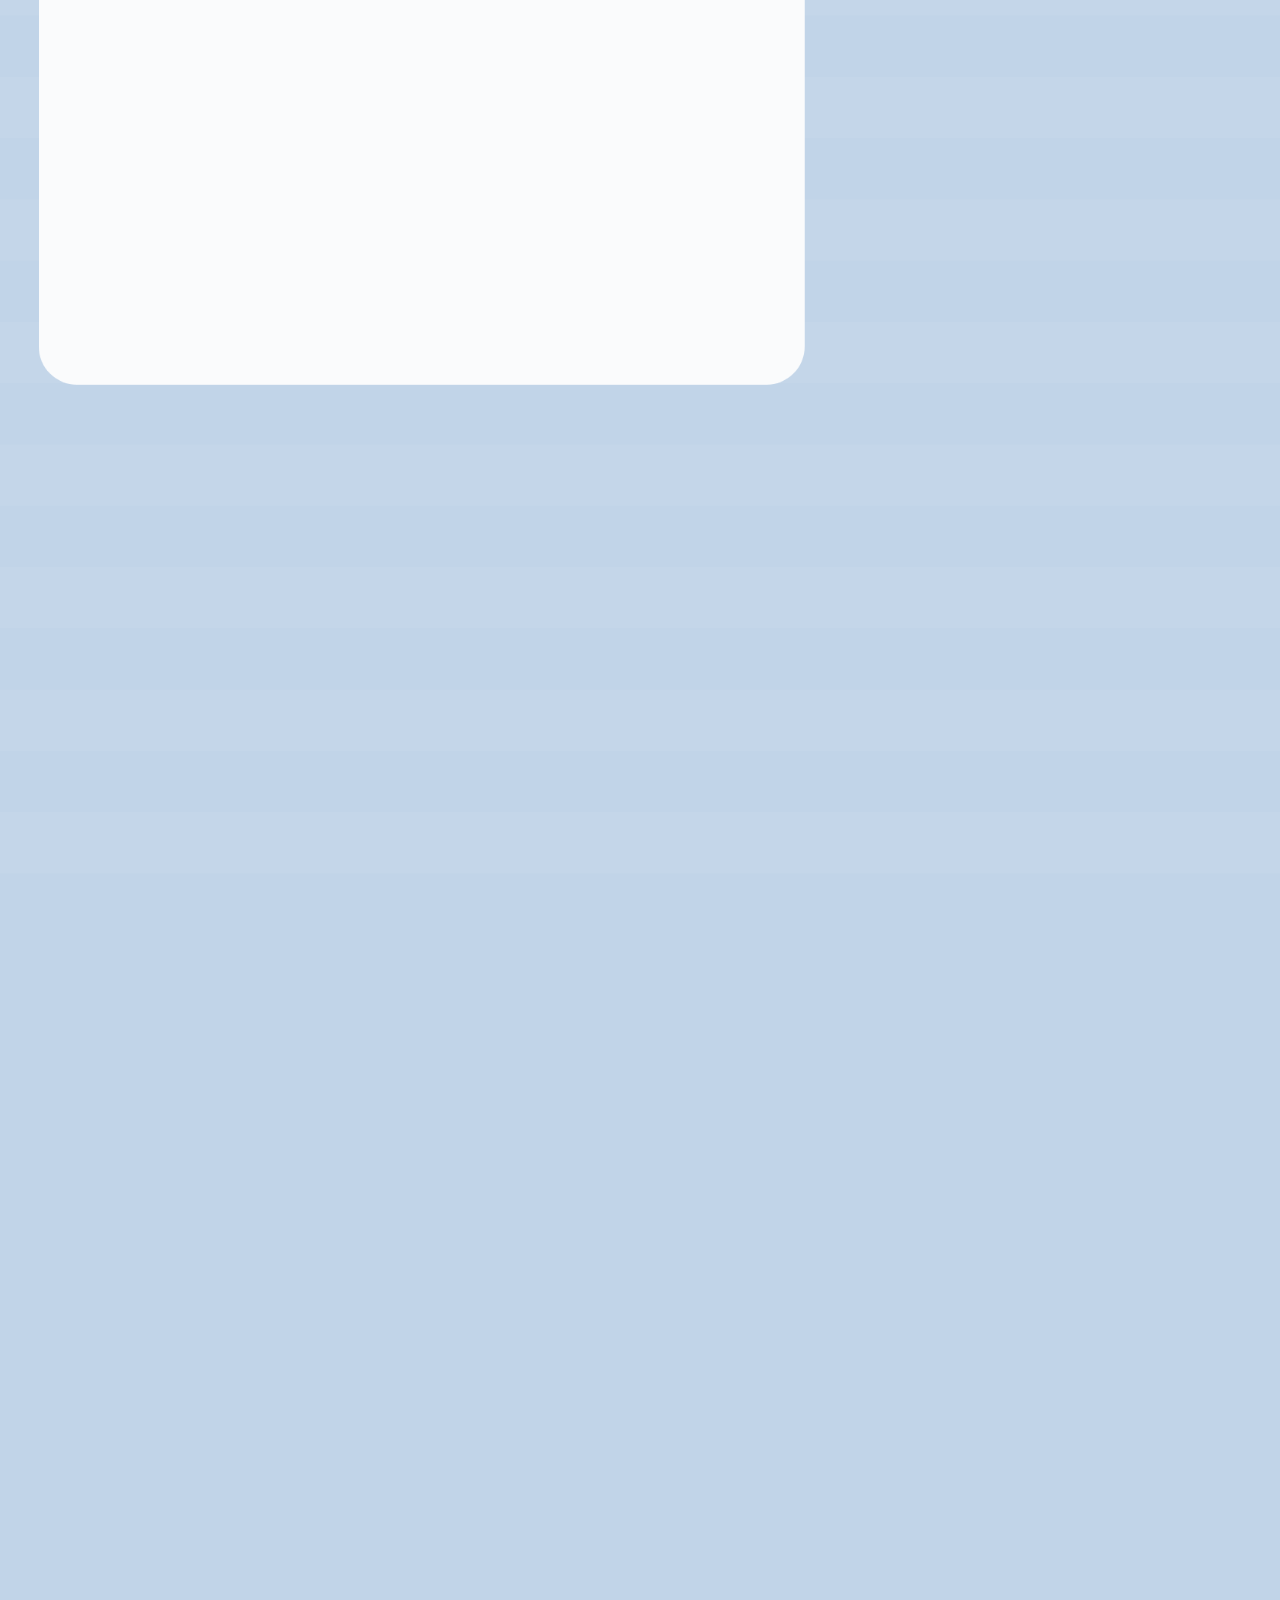
==== commit c49f0a45: "加网页特效" ====
--- a/index.html
+++ b/index.html
@@ -1,530 +1,16 @@
 <!DOCTYPE html>
 <html lang="en">
-
+<head>
     <meta charset="UTF-8">
     <meta name="viewport" content="width=device-width, initial-scale=1.0">
     <title>个人网页</title>
-    <style>
-         html, body{
-            border-radius: 90px;
-            margin:0;
-            height:100%;
-            overflow:auto;
-            background-color: pink;
-            scroll-behavior: smooth;
-         }
-        .content{
-            position: relative;     
-            /* background-color: aquamarine; */
-          
-        }
-        #title{
-            width: 350px;
-            border-radius: 30px;
-            position: relative;
-            background-color: aquamarine;
-            font-family: kaiti;
-            padding: 40px;
-            top: -270px;
-            left: 450px;
-            
-        }
-         .name{
-           background-color: #fc1707;
-            position: relative;
-            height: 250px;
-            width:0px ;
-            top: -200px;
-            left: -150px;
-            background-size: 100% 100%;
-        } 
-        .box1{
-            border-radius: 90px;
-            display:flex;
-            position: fixed; 
-            left:0;
-            top:0;
-            width: 1670px;
-            height: 1169px;
-            transform-origin: top left;
-            visibility: hidden;
-            background-color:aqua;
-            background-image:
-                url('./ui/select4.png');
-                background-size:100% 100%;
-            z-index: 1;
-            will-change: transform;
-        }
-        .box2 {
-            border-radius: 90px;
-            position: absolute;
-            left: 0;
-            top: 0;
-            width: 1670px;              /* 与脚本里的 W 保持一致 */
-            height: 4000px;             /* 与脚本里的 H2 保持一致 */
-            transform-origin: top left;
-            visibility: hidden;         
-            overflow: hidden;
-            z-index: 2;                 /* 盖在 box1 上面 */
-            background: #c1d4e8;        /* 必须不透明，否则会透出 box1 */
-        }
-
-        .b2-layer { position: absolute; will-change: transform; }
-
-        /* 慢速背景层：做得比 box2 高，移动时才不会露边 */
-        .b2-back {
-            left: 0;
-            top: -900px;
-            width: 100%;
-            height: 2969px;
-            background: repeating-linear-gradient(
-                180deg, rgba(255,255,255,.06) 0 80px, transparent 80px 160px);
-        /* 换成自己的图：background: url('./ui/xxx.png') center / cover; */
-        }
-
-        /* 前景层：移动比滚动更快 */
-        .b2-front {
-            left: 200px;
-            top: 450px;
-            color: #fff;
-            font-size: 80px;
-        }
-
-
-        /* 定位层：铺满背景图，四扇门按背景图中的坐标摆放 */
-        .doors {
-            position: absolute;
-            left: 0;
-            top: 0;
-            width: 1670px;
-            height: 1169px;
-         }
-        .door {
-           position: absolute;   /* 按背景图坐标定位 */
-           display: flex;
-           flex-direction: column;
-           align-items: center;
-           padding: 0;
-           border: 0;
-           background: none;
-           cursor: pointer;
-           font: inherit;
-           color: inherit;
-           -webkit-tap-highlight-color: transparent;
-         }
-
-         /* 四扇门在背景图中的位置/大小 */
-         .door[data-channel="trunk"] { left: 150px;  top: 340px;   width: AUTO;  height: 490px; }
-         .door[data-channel="aqua"]  { left: 443px;  top: 340px;   width: auto;  height: 490px; }
-         .door[data-channel="cons"]  { left: 740px;  top: 340px;   width: auto;  height: 490px; }
-         .door[data-channel="your"]  { left: 1250px; top: 320px;   width: auto;  height: 500px; }
-
-         /* 落地投影 */
-         .door__shadow {
-           position: absolute;
-           left: 50%;
-           bottom: 34px;
-           width: 92%;
-           height: 20px;
-           transform: translateX(-50%);
-           border-radius: 50%;
-           background: radial-gradient(closest-side, rgba(58, 42, 30, .40), rgba(58, 42, 30, 0) 78%);
-           filter: blur(3px);
-           transition: transform .32s cubic-bezier(.2, .8, .3, 1), opacity .32s ease;
-         }
-
-         .door__art {
-           display: block;
-           position: relative;
-           transform-origin: bottom center;
-            width: 100%;
-            height: 100%;
-           transition: transform .32s cubic-bezier(.2, .8, .3, 1), filter .32s ease;
-           filter: drop-shadow(0 6px 10px rgba(58, 42, 30, .18));
-           will-change: transform;
-         }
-
-         .door__label {
-           display: grid;
-           place-items: end center;
-           height: 30px;
-           margin-top: 10px;
-           font-family: 'Mamelon', 'MyricaM', serif;
-            font-size: 20px;
-           letter-spacing: .09em;
-           color: rgba(74, 59, 48, .78);
-           text-shadow: 0 1px 0 rgba(255, 255, 255, .35);
-           transition: color .28s ease, transform .28s ease;
-           white-space: nowrap;
-         }
-
-         /* 悬停 / 键盘聚焦：门轻微抬起、变亮，投影收窄 */
-         .door:hover .door__art,
-         .door:focus-visible .door__art {
-           transform: translateY(-14px) scale(1.02);
-           filter: brightness(1.08) saturate(1.04)
-          drop-shadow(0 20px 22px rgba(58, 42, 30, .26));
-         }
-
-         .door:hover .door__shadow,
-         .door:focus-visible .door__shadow {
-           transform: translateX(-50%) scale(.82);
-           opacity: .72;
-         }
-
-         .door:hover .door__label,
-         .door:focus-visible .door__label {
-           color: var(--ink);
-           transform: translateY(-2px);
-         }
-
-         .door:focus-visible {
-           outline: none;
-         }
-
-         .door:focus-visible .door__label {
-           text-decoration: underline;
-           text-decoration-color: var(--accent);
-           text-underline-offset: 5px;
-           text-decoration-thickness: 1.5px;
-         }
-
-         .door:active .door__art {
-           transform: translateY(-5px) scale(.995);
-         }
-
-        /* 悬停图片 */
-         .door__hover {
-            position: absolute;
-            left: 50%;
-            bottom: calc(100% + 14px);     
-            transform: translateX(-50%) translateY(8px);
-            width: 240px;
-            display: flex;
-            flex-direction: column;
-            align-items: center;
-            gap: 8px;
-            opacity: 0;
-            visibility: hidden;
-            pointer-events: none;           
-            transition: opacity .3s ease, transform .3s cubic-bezier(.2, .8, .3, 1), visibility .3s;
-            z-index: 20;
-         }
-
-         /* 悬停时显示（仅控制显隐，transform 由各门的位置规则接管）*/
-         .door:hover .door__hover,
-         .door:focus-visible .door__hover {
-            opacity: 1;
-            visibility: visible;
-         }
-
-         .door__hover-img {
-            display: block;
-            width: 100%;
-            height: auto;
-            border-radius: 50px;
-            left: 100px;
-            bottom: 100px;
-         }
-
-         /* 悬停文字 */
-         .door__caption {
-            position: absolute;
-            width: 250px;
-            font-family: 'Mamelon', 'MyricaM', serif;
-            font-size: 50px;
-            line-height: 1.6;
-            letter-spacing: .04em;
-            color: rgba(74, 59, 48, .88);
-            text-align: center;
-            white-space: pre-line;
-            opacity: 0;
-            visibility: hidden;
-            pointer-events: none;
-            transition: opacity .3s ease, transform .3s cubic-bezier(.2, .8, .3, 1), visibility .3s;
-            transform: translateY(8px);
-            z-index: 30;
-            left: 280px; 
-            top: 80px;
-         }
-
-         /* 对应门悬停 / 聚焦时显示 */
-         .door[data-channel="trunk"]:hover ~ .door__caption[data-caption="trunk"],
-         .door[data-channel="trunk"]:focus-visible ~ .door__caption[data-caption="trunk"],
-         .door[data-channel="aqua"]:hover ~ .door__caption[data-caption="aqua"],
-         .door[data-channel="aqua"]:focus-visible ~ .door__caption[data-caption="aqua"],
-         .door[data-channel="cons"]:hover ~ .door__caption[data-caption="cons"],
-         .door[data-channel="cons"]:focus-visible ~ .door__caption[data-caption="cons"],
-         .door[data-channel="your"]:hover ~ .door__caption[data-caption="your"],
-         .door[data-channel="your"]:focus-visible ~ .door__caption[data-caption="your"] {
-            opacity: 1;
-            visibility: visible;
-            transform: translateY(0);
-         }
-
-         /* ===== 第四扇门：面板保持显示在门的上方 ===== */
-         .door[data-channel="your"]:hover .door__hover,
-         .door[data-channel="your"]:focus-visible .door__hover {
-            transform: translateX(-50%) translateY(0);
-         }
-         /* ===== 前三扇门：悬停面板居中显示在按钮内部 ===== */
-         .door[data-channel="trunk"] .door__hover,
-         .door[data-channel="aqua"] .door__hover,
-         .door[data-channel="cons"] .door__hover {
-            left: 50%;
-            top: 50%;
-            bottom: auto;
-            width: 88%;
-            transform: translate(-50%, -50%) scale(.96);
-         }
-
-         .door[data-channel="trunk"]:hover .door__hover,
-         .door[data-channel="aqua"]:hover .door__hover,
-         .door[data-channel="cons"]:hover .door__hover,
-         .door[data-channel="trunk"]:focus-visible .door__hover,
-         .door[data-channel="aqua"]:focus-visible .door__hover,
-         .door[data-channel="cons"]:focus-visible .door__hover {
-            transform: translate(-50%, -50%) scale(1);
-         }
-
-         /* ===== 第四扇门悬停时，同时触发前三扇门的悬停效果 ===== */
-         /* 需要支持 :has() 的浏览器（Chrome/Edge 105+、Safari 15.4+、Firefox 121+）*/
-         .doors:has(.door[data-channel="your"]:hover) .door[data-channel="trunk"] .door__hover,
-         .doors:has(.door[data-channel="your"]:hover) .door[data-channel="aqua"] .door__hover,
-         .doors:has(.door[data-channel="your"]:hover) .door[data-channel="cons"] .door__hover {
-            opacity: 1;
-            visibility: visible;
-            transform: translate(-50%, -50%) scale(1);
-         }
-
-         .doors:has(.door[data-channel="your"]:hover) .door[data-channel="trunk"] .door__art,
-         .doors:has(.door[data-channel="your"]:hover) .door[data-channel="aqua"] .door__art,
-         .doors:has(.door[data-channel="your"]:hover) .door[data-channel="cons"] .door__art {
-            transform: translateY(-14px) scale(1.02);
-            filter: brightness(1.08) saturate(1.04)
-           drop-shadow(0 20px 22px rgba(58, 42, 30, .26));
-         }
-
-         .doors:has(.door[data-channel="your"]:hover) .door[data-channel="trunk"] .door__shadow,
-         .doors:has(.door[data-channel="your"]:hover) .door[data-channel="aqua"] .door__shadow,
-         .doors:has(.door[data-channel="your"]:hover) .door[data-channel="cons"] .door__shadow {
-            transform: translateX(-50%) scale(.82);
-            opacity: .72;
-         }
-         #声明{
-            position: absolute;
-            color: rgb(3, 253, 253);
-            bottom: 10px;
-            left: 1000px;
-            font-style: oblique ;
-            
-         }
-
-    </style>
-   <script>
-
-    document.addEventListener('DOMContentLoaded', function () {
-        /* ===== 可调参数 ===== */
-        const W = 1670, H = 1169;   // 舞台尺寸
-        const INIT = 1;             // 初始大小系数
-        const SPEED1 = 0.5;         // box1 视差速度：0.5 = 以一半速度上移
-        const SMOOTH = 0.5;         // 目标：每次滚动约在 1 秒内平滑完成
-        // 由 SMOOTH 反推每 60fps 帧的缓动系数，使约 1 秒后剩余 ~2%（即基本到位）
-        let EASE = 1 - Math.pow(0.02, 1 / (SMOOTH * 60));   // ≈0.063，越小越柔
-
-    if (matchMedia('(prefers-reduced-motion: reduce)').matches) EASE = 1;
-
-    /* ===== 点击 #ID（YourRoom）门时的下滑动画：下滑至 box2 顶部与浏览器顶部距离为 0 ===== */
-    const AUTO_MS = 500;       // 动画时长(ms)：500 = 0.5 秒，可自行调整
-
-    const baseDpr = window.devicePixelRatio;
-    const box1 = document.querySelector('.box1');
-    const box2 = document.querySelector('.box2');
-    if (!box1) { console.error('找不到 .box1'); return; }
-    if (!box2) console.warn('找不到 .box2，目前只处理 box1');
-
-    const layers = box2 ? Array.from(box2.querySelectorAll('[data-speed]')) : [];
-    let s = 1, left = 0, top1 = 0, top2 = 0;
-    let current = window.scrollY;
-    let running = false;
-    let last = 0;               // 上一帧时间戳，用于帧率无关缓动
-    let refFrom = 0;            // 本次平滑滚动的起始动画位置
-    let gap = 0;                // 本次要移动的总距离（用于相对停止阈值）
-
-    /* ===== 点击 #ID（YourRoom）门的下滑动画状态（落点 = box2 顶部对齐浏览器顶部） ===== */
-    let autoScroll = false;            // 程序化滚动进行中
-    let autoStart = 0, autoFrom = 0;   // 起始时间戳 / 起始位置
-    let autoTo = 0;                    // 本次要滑到的目标滚动位置（点击时计算）
-    let prevScrollBehavior = '';       // 用于临时关闭/恢复 CSS 的 scroll-behavior
-
-    function easeInOutCubic(t) {
-        return t < 0.5 ? 4 * t * t * t : 1 - Math.pow(-2 * t + 2, 3) / 2;
-    }
-
-    function layout() {
-        const vw = document.documentElement.clientWidth;
-        const vh = document.documentElement.clientHeight;
-        const zoom = window.devicePixelRatio / baseDpr;
-
-        s = Math.floor(Math.min(vw / W, vh / H) * INIT * zoom * 1000) / 1000;
-        left = Math.max(0, (vw - W * s) / 2);
-        top1 = 0;                            // box1 顶部始终贴住浏览器顶部（任意缩放都无间距）
-        top2 = top1 + H * s;                 // box2 顶部始终贴住 box1 底部（任意缩放都无间距）
-
-        // fixed 元素不占文档高度，用 body 高度撑出可滚动范围
-        document.body.style.height = (box2 ? top2 + H * s : vh + 1) + 'px';
-
-        box1.style.visibility = 'visible';
-        if (box2) box2.style.visibility = 'visible';
-        snap();
-    }
-
-    function render(y) {
-        const vh = document.documentElement.clientHeight;
-
-        // box1：向上移动 y * SPEED1（慢于滚动）
-        box1.style.transform =
-            'translate3d(' + left + 'px,' + (top1 - y * SPEED1) + 'px,0) scale(' + s + ')';
-
-        if (box2) {
-            // box2：以正常速度从下方上来
-            box2.style.transform =
-                'translate3d(' + left + 'px,' + (top2 - y) + 'px,0) scale(' + s + ')';
-
-            // box2 内部各层的视差
-            const p = y + vh - top2;
-            layers.forEach(function (el) {
-                const k = parseFloat(el.dataset.speed) || 0;
-                el.style.transform = 'translate3d(0,' + (p * k / s) + 'px,0)';
-            });
-        }
-    }
-
-    function loop(now) {
-        if (autoScroll) return;             // 程序化滚动接管期间，不再跑普通缓动
-        const target = window.scrollY;
-
-        // 帧率无关缓动：以 60fps 为基准换算，保证高刷屏同样顺滑
-        const dt = last ? Math.min(now - last, 100) : (1000 / 60); // 限制掉帧/切后台后的突跳
-        last = now;
-        const k = 1 - Math.pow(1 - EASE, dt / (1000 / 60));
-        current += (target - current) * k;
-
-        // 相对停止阈值：剩余距离小于“本次移动量”的 2%（至少 0.5px），
-        // 这样无论一次滚动多少像素，都能在约 SMOOTH 秒内平滑收敛，不会拖尾
-        const threshold = Math.max(0.5, gap * 0.02);
-        if (Math.abs(target - current) < threshold) {
-            current = target;
-            last = 0;
-            running = false;
-        } else {
-            requestAnimationFrame(loop);
-        }
-        render(current);
-    }
-
-    function kick() {
-        if (autoScroll) return;             // 程序化滚动期间，忽略由它自身触发的手动滚动逻辑
-        const t = window.scrollY;
-        if (!running) {
-            running = true;
-            last = 0;
-            refFrom = current;                 // 从当前动画位置开始计量
-            gap = Math.abs(t - current);       // 本次要移动的总距离
-            requestAnimationFrame(loop);
-        } else {
-            // 动画进行中又来新滚动：累计总距离，保证停止阈值始终合理
-            gap = Math.max(gap, Math.abs(t - refFrom));
-        }
-    }
-
-    function snap() {
-        current = window.scrollY;
-        render(current);
-    }
-
-    /* ===== 程序化滚动：下滑到 box2 顶部贴住浏览器顶部，时长 AUTO_MS，ease 缓动 ===== */
-    function maxScrollY() {
-        return Math.max(0,
-            document.documentElement.scrollHeight - document.documentElement.clientHeight);
-    }
-    // 想确认本页最多能滑多远（≈一屏高），取消下一行注释看控制台即可
-    // console.log('maxScrollY =', maxScrollY());
-
-    // 目标落点：box2 在视口中的位置 = top2 - 2 * 滚动值（它是绝对定位，同时又被 -滚动值 平移）
-    // 令该式为 0（box2 顶部贴住浏览器顶部）→ 滚动值 = top2 / 2，随缩放自适应
-    function autoTargetY() {
-        return top2 / 2;
-    }
-
-    function autoLoop(now) {
-        const t = Math.min(1, (now - autoStart) / AUTO_MS);
-        // 逐帧写入真实滚动位置，同时把同一数值交给 render，保证滚动条与视差完全同步
-        current = Math.min(autoFrom + easeInOutCubic(t) * (autoTo - autoFrom), maxScrollY());
-        window.scrollTo(0, current);        // 期间 CSS scroll-behavior 已临时置为 auto，故为瞬时定位
-        render(current);
-
-        if (t < 1) {
-            requestAnimationFrame(autoLoop);
-        } else {
-            // 收尾：停在精确落点，并把控制权交还给普通缓动
-            autoScroll = false;
-            running = false;
-            last = 0;
-            document.documentElement.style.scrollBehavior = prevScrollBehavior;
-            document.body.style.scrollBehavior = prevScrollBehavior;
-            render(current);
-        }
-    }
-
-    function startAutoScroll() {
-        if (autoScroll) return;             // 动画进行中，忽略重复点击
-        autoScroll = true;
-        running = false;                    // 停掉普通缓动循环
-        last = 0;
-        // 临时关闭 CSS 的 scroll-behavior:smooth，否则每帧 scrollTo 会被浏览器再次平滑化导致抖动
-        prevScrollBehavior = document.documentElement.style.scrollBehavior;
-        document.documentElement.style.scrollBehavior = 'auto';
-        document.body.style.scrollBehavior = 'auto';
-        autoFrom = current;                 // 从当前动画位置起步，衔接顺滑
-        autoTo = autoTargetY();             // 落点：box2 顶部与浏览器顶部距离为 0
-        autoStart = performance.now();
-        requestAnimationFrame(autoLoop);
-    }
-
-    function stopAutoScroll() {
-        if (!autoScroll) return;
-        autoScroll = false;
-        running = false;
-        last = 0;
-        document.documentElement.style.scrollBehavior = prevScrollBehavior;
-        document.body.style.scrollBehavior = prevScrollBehavior;
-    }
-
-    addEventListener('scroll', kick, { passive: true });
-    addEventListener('resize', layout);   // Ctrl+滚轮缩放也会触发
-    addEventListener('load', layout);
-
-    /* 点击 YourRoom 门（#ID）：向下 ease 滑动 1800px */
-    const idDoor = document.getElementById('ID');
-    if (idDoor) {
-        idDoor.addEventListener('click', function (e) {
-            e.preventDefault();
-            startAutoScroll();
-        });
-    }
-
-    /* 动画期间用户一滚轮就立刻打断，交回手动滚动接管 */
-    addEventListener('wheel', stopAutoScroll, { passive: true });
-    addEventListener('touchstart', stopAutoScroll, { passive: true });
-
-    layout();
-});
-</script>
+    <link rel="stylesheet" href="style.css">
+</head>
 <body>
+    <canvas id="stars"></canvas>
     <div class="box1">
         <nav class="doors" id="doors" aria-label="频道选择">
-             <a class="door"  href="/TrunkRoom.html" e="button" data-channel="trunk">
+             <a class="door" href="#" data-modal="trunk" data-channel="trunk">
                 <span class="door__shadow" aria-hidden="true"></span>
                 <img class="door__art" src="./ui/door_trunk.png" alt="" draggable="false">
                  <span class="door__hover">
@@ -532,7 +18,7 @@
                  </span>
              </a>
 
-              <a class="door" href="/AQUARIUM.html" type="button" data-channel="aqua">
+              <a class="door" href="#" data-modal="aqua" data-channel="aqua">
                 <span class="door__shadow" aria-hidden="true"></span>
                 <img class="door__art" src="./ui/door_aqua.png" alt="" draggable="false">
                  <span class="door__hover">
@@ -540,7 +26,7 @@
                  </span>
               </a>
 
-              <a class="door" href="/Consolation.html" type="button" data-channel="cons">
+              <a class="door" href="#" data-modal="cons" data-channel="cons">
                 <span class="door__shadow" aria-hidden="true"></span>
                 <img class="door__art" src="./ui/door_cons.png" alt="" draggable="false">
                  <span class="door__hover">
@@ -567,14 +53,17 @@
     <span id="声明">页面素材来自游戏“For the GHOSTs“</span>
     </div>
     <div class="box2">
-      <div class="b2-layer b2-back" data-speed="0.3"></div>
-      <div class="b2-layer b2-front" data-speed="-0.15">
+      <div class="b2-layer b2-back"></div>
+      <!-- 标题直接放在 box2 下，到 box2 顶部的距离固定 -->
+      <div id="title">个人简介</div>
+      <div class="b2-layer b2-front">
          <div class="content">
-            <div id="title">个人简介</div>
+            <div style="height:172px;"></div><!-- 占位：保持下方头像卡片位置不变 -->
             <div  class="name" style="border-radius:50px; width: 1000px;height: 1000px;background-color: #fafbfc;">
                 <span style="width:100px;height: 100px;">
-                    <img class="name" src="./ui/头像1.png" style="border-radius: 30px; top: 100px; left: 10px; width: 250px;height: 250px;"><br>
-                    <p class="name" style="color: black;top: 2px;left: 50px;">2Cu</p>
+                    <img class="name" id="avatar" src="./ui/sakana1.jpg" style="border-radius: 30px; top: 100px; left: 20px; width: 250px;height: 250px;"><br>
+                    <p class="n" style="">2Cu</p>
+                    <p class="n" style="color: black;top: 400px;left: 0px;width: 1000px;height: 50px;font-size: 50%;font-style: oblique;">Trying to be better</p>
                 </span>
 
             </div>
@@ -582,5 +71,30 @@
       </div>
    </div>
     
+    <div class="modal" id="modal" aria-hidden="true">
+        <div class="modal__backdrop" id="modalBackdrop" data-close></div>
+        <div class="modal__card" role="dialog" aria-modal="true" aria-labelledby="modalTitle">
+            <button class="modal__close" id="modalClose" type="button" aria-label="关闭">×</button>
+
+            <div class="modal__head">
+                <img class="modal__resident" id="modalResident" alt="" hidden>
+                <div class="modal__titles">
+                    <h2 class="modal__title" id="modalTitle"></h2>
+                    <p class="modal__jp" id="modalJp"></p>
+                </div>
+            </div>
+
+            <div class="modal__body" id="modalBody"></div>
+            <p class="modal__enter" id="modalEnter"></p>
+        </div>
+    </div>
+
+    <!-- 点击头像放大 -->
+    <div class="lightbox" id="lightbox" aria-hidden="true">
+        <div class="lightbox__backdrop" id="lightboxBackdrop"></div>
+        <img class="lightbox__img" id="lightboxImg" alt="">
+    </div>
+
+    <script src="app.js"></script>
 </body>
-</html>+</html>
--- a/style.css
+++ b/style.css
@@ -0,0 +1,518 @@
+html, body{
+    border-radius: 90px;
+    margin:0;
+    height:100%;
+    overflow:auto;
+    background-color: pink;
+    scroll-behavior: smooth;
+ }
+.content{
+    position: relative;
+    /* background-color: aquamarine; */
+
+}
+#title{
+    width: 350px;
+    border-radius: 30px;
+    position: absolute;
+    background-color: aquamarine;
+    font-family: kaiti;
+    font-size: 80px;
+    color: #fff;
+    line-height: 92px;
+    padding: 40px;
+    top: 130px;
+    left: 650px;
+    z-index: 1;
+}
+.n{
+   position: absolute;
+   /* background-color: red; */
+   color: black;
+   top: 250px;
+   left:70px;
+   width: 100px;
+   height: 100px;
+}
+ .name{
+   background-color: #fc1707;
+    position: relative;
+    height: 250px;
+    width:0px ;
+    top: -200px;
+    left: -150px;
+    background-size: 100% 100%;
+}
+.box1{
+    border-radius: 90px;
+    display:flex;
+    position: fixed;
+    left:0;
+    top:0;
+    width: 1670px;
+    height: 1169px;
+    transform-origin: top left;
+    visibility: hidden;
+    background-color:aqua;
+    background-image:
+        url('./ui/select4.png');
+        background-size:100% 100%;
+    z-index: 1;
+    will-change: transform;
+}
+.box2 {
+    border-radius: 90px;
+    position: absolute;
+    left: 0;
+    top: 0;
+    width: 1670px;              /* 与脚本里的 W 保持一致 */
+    height: 4000px;             /* 与脚本里的 H2 保持一致 */
+    transform-origin: top left;
+    visibility: hidden;
+    overflow: hidden;
+    z-index: 2;                 /* 盖在 box1 上面 */
+    background: #c1d4e8;        /* 必须不透明，否则会透出 box1 */
+}
+
+.b2-layer { position: absolute; will-change: transform; }
+
+/* 慢速背景层：做得比 box2 高，移动时才不会露边 */
+.b2-back {
+    left: 0;
+    top: -900px;
+    width: 100%;
+    height: 2969px;
+    background: repeating-linear-gradient(
+        180deg, rgba(255,255,255,.06) 0 80px, transparent 80px 160px);
+/* 换成自己的图：background: url('./ui/xxx.png') center / cover; */
+}
+
+/* 前景层：移动比滚动更快 */
+.b2-front {
+    left: 200px;
+    top: 450px;
+    color: #fff;
+    font-size: 80px;
+}
+
+
+/* 定位层：铺满背景图，四扇门按背景图中的坐标摆放 */
+.doors {
+    position: absolute;
+    left: 0;
+    top: 0;
+    width: 1670px;
+    height: 1169px;
+ }
+.door {
+   position: absolute;   /* 按背景图坐标定位 */
+   display: flex;
+   flex-direction: column;
+   align-items: center;
+   padding: 0;
+   border: 0;
+   background: none;
+   cursor: pointer;
+   font: inherit;
+   color: inherit;
+   -webkit-tap-highlight-color: transparent;
+ }
+
+ /* 四扇门在背景图中的位置/大小 */
+ .door[data-channel="trunk"] { left: 150px;  top: 340px;   width: AUTO;  height: 490px; }
+ .door[data-channel="aqua"]  { left: 443px;  top: 340px;   width: auto;  height: 490px; }
+ .door[data-channel="cons"]  { left: 740px;  top: 340px;   width: auto;  height: 490px; }
+ .door[data-channel="your"]  { left: 1250px; top: 320px;   width: auto;  height: 500px; }
+
+ /* 落地投影 */
+ .door__shadow {
+   position: absolute;
+   left: 50%;
+   bottom: 34px;
+   width: 92%;
+   height: 20px;
+   transform: translateX(-50%);
+   border-radius: 50%;
+   background: radial-gradient(closest-side, rgba(58, 42, 30, .40), rgba(58, 42, 30, 0) 78%);
+   filter: blur(3px);
+   transition: transform .32s cubic-bezier(.2, .8, .3, 1), opacity .32s ease;
+ }
+
+ .door__art {
+   display: block;
+   position: relative;
+   transform-origin: bottom center;
+    width: 100%;
+    height: 100%;
+   transition: transform .32s cubic-bezier(.2, .8, .3, 1), filter .32s ease;
+   filter: drop-shadow(0 6px 10px rgba(58, 42, 30, .18));
+   will-change: transform;
+ }
+
+ .door__label {
+   display: grid;
+   place-items: end center;
+   height: 30px;
+   margin-top: 10px;
+   font-family: 'Mamelon', 'MyricaM', serif;
+    font-size: 20px;
+   letter-spacing: .09em;
+   color: rgba(74, 59, 48, .78);
+   text-shadow: 0 1px 0 rgba(255, 255, 255, .35);
+   transition: color .28s ease, transform .28s ease;
+   white-space: nowrap;
+ }
+
+ /* 悬停 / 键盘聚焦：门轻微抬起、变亮，投影收窄 */
+ .door:hover .door__art,
+ .door:focus-visible .door__art {
+   transform: translateY(-14px) scale(1.02);
+   filter: brightness(1.08) saturate(1.04)
+  drop-shadow(0 20px 22px rgba(58, 42, 30, .26));
+ }
+
+ .door:hover .door__shadow,
+ .door:focus-visible .door__shadow {
+   transform: translateX(-50%) scale(.82);
+   opacity: .72;
+ }
+
+ .door:hover .door__label,
+ .door:focus-visible .door__label {
+   color: var(--ink);
+   transform: translateY(-2px);
+ }
+
+ .door:focus-visible {
+   outline: none;
+ }
+
+ .door:focus-visible .door__label {
+   text-decoration: underline;
+   text-decoration-color: var(--accent);
+   text-underline-offset: 5px;
+   text-decoration-thickness: 1.5px;
+ }
+
+ .door:active .door__art {
+   transform: translateY(-5px) scale(.995);
+ }
+
+/* 悬停图片 */
+ .door__hover {
+    position: absolute;
+    left: 50%;
+    bottom: calc(100% + 14px);
+    transform: translateX(-50%) translateY(8px);
+    width: 240px;
+    display: flex;
+    flex-direction: column;
+    align-items: center;
+    gap: 8px;
+    opacity: 0;
+    visibility: hidden;
+    pointer-events: none;
+    transition: opacity .3s ease, transform .3s cubic-bezier(.2, .8, .3, 1), visibility .3s;
+    z-index: 20;
+ }
+
+ /* 悬停时显示（仅控制显隐，transform 由各门的位置规则接管）*/
+ .door:hover .door__hover,
+ .door:focus-visible .door__hover {
+    opacity: 1;
+    visibility: visible;
+ }
+
+ .door__hover-img {
+    display: block;
+    width: 100%;
+    height: auto;
+    border-radius: 50px;
+    left: 100px;
+    bottom: 100px;
+ }
+
+ /* 悬停文字 */
+ .door__caption {
+    position: absolute;
+    width: 250px;
+    font-family: 'Mamelon', 'MyricaM', serif;
+    font-size: 50px;
+    line-height: 1.6;
+    letter-spacing: .04em;
+    color: rgba(74, 59, 48, .88);
+    text-align: center;
+    white-space: pre-line;
+    opacity: 0;
+    visibility: hidden;
+    pointer-events: none;
+    transition: opacity .3s ease, transform .3s cubic-bezier(.2, .8, .3, 1), visibility .3s;
+    transform: translateY(8px);
+    z-index: 30;
+    left: 280px;
+    top: 80px;
+ }
+
+ /* 对应门悬停 / 聚焦时显示 */
+ .door[data-channel="trunk"]:hover ~ .door__caption[data-caption="trunk"],
+ .door[data-channel="trunk"]:focus-visible ~ .door__caption[data-caption="trunk"],
+ .door[data-channel="aqua"]:hover ~ .door__caption[data-caption="aqua"],
+ .door[data-channel="aqua"]:focus-visible ~ .door__caption[data-caption="aqua"],
+ .door[data-channel="cons"]:hover ~ .door__caption[data-caption="cons"],
+ .door[data-channel="cons"]:focus-visible ~ .door__caption[data-caption="cons"],
+ .door[data-channel="your"]:hover ~ .door__caption[data-caption="your"],
+ .door[data-channel="your"]:focus-visible ~ .door__caption[data-caption="your"] {
+    opacity: 1;
+    visibility: visible;
+    transform: translateY(0);
+ }
+
+ /* ===== 第四扇门：面板保持显示在门的上方 ===== */
+ .door[data-channel="your"]:hover .door__hover,
+ .door[data-channel="your"]:focus-visible .door__hover {
+    transform: translateX(-50%) translateY(0);
+ }
+ /* ===== 前三扇门：悬停面板居中显示在按钮内部 ===== */
+ .door[data-channel="trunk"] .door__hover,
+ .door[data-channel="aqua"] .door__hover,
+ .door[data-channel="cons"] .door__hover {
+    left: 50%;
+    top: 50%;
+    bottom: auto;
+    width: 88%;
+    transform: translate(-50%, -50%) scale(.96);
+ }
+
+ .door[data-channel="trunk"]:hover .door__hover,
+ .door[data-channel="aqua"]:hover .door__hover,
+ .door[data-channel="cons"]:hover .door__hover,
+ .door[data-channel="trunk"]:focus-visible .door__hover,
+ .door[data-channel="aqua"]:focus-visible .door__hover,
+ .door[data-channel="cons"]:focus-visible .door__hover {
+    transform: translate(-50%, -50%) scale(1);
+ }
+
+ /* ===== 第四扇门悬停时，同时触发前三扇门的悬停效果 ===== */
+ /* 需要支持 :has() 的浏览器（Chrome/Edge 105+、Safari 15.4+、Firefox 121+）*/
+ .doors:has(.door[data-channel="your"]:hover) .door[data-channel="trunk"] .door__hover,
+ .doors:has(.door[data-channel="your"]:hover) .door[data-channel="aqua"] .door__hover,
+ .doors:has(.door[data-channel="your"]:hover) .door[data-channel="cons"] .door__hover {
+    opacity: 1;
+    visibility: visible;
+    transform: translate(-50%, -50%) scale(1);
+ }
+
+ .doors:has(.door[data-channel="your"]:hover) .door[data-channel="trunk"] .door__art,
+ .doors:has(.door[data-channel="your"]:hover) .door[data-channel="aqua"] .door__art,
+ .doors:has(.door[data-channel="your"]:hover) .door[data-channel="cons"] .door__art {
+    transform: translateY(-14px) scale(1.02);
+    filter: brightness(1.08) saturate(1.04)
+   drop-shadow(0 20px 22px rgba(58, 42, 30, .26));
+ }
+
+ .doors:has(.door[data-channel="your"]:hover) .door[data-channel="trunk"] .door__shadow,
+ .doors:has(.door[data-channel="your"]:hover) .door[data-channel="aqua"] .door__shadow,
+ .doors:has(.door[data-channel="your"]:hover) .door[data-channel="cons"] .door__shadow {
+    transform: translateX(-50%) scale(.82);
+    opacity: .72;
+ }
+ #声明{
+    position: absolute;
+    color: rgb(3, 253, 253);
+    bottom: 10px;
+    left: 1000px;
+    font-style: oblique ;
+
+ }
+
+ /* ===== 弹窗 ===== */
+ .modal{
+    position: fixed;
+    inset: 0;
+    display: flex;
+    align-items: center;
+    justify-content: center;
+    opacity: 0;
+    visibility: hidden;
+    transition: opacity .25s ease, visibility .25s;
+    z-index: 1000;           /* 高于 box1 / box2 */
+ }
+ .modal.open{ opacity: 1; visibility: visible; }
+
+ /* 遮罩：压暗 + 背景模糊 */
+ .modal__backdrop{
+    position: absolute;
+    inset: 0;
+    background: rgba(24, 18, 13, .46);
+    -webkit-backdrop-filter: blur(3px);
+    backdrop-filter: blur(3px);
+ }
+
+ /* 纸片卡片 */
+ .modal__card{
+    position: relative;
+    width: min(560px, 86vw);
+    max-height: 84vh;
+    overflow: auto;
+    overscroll-behavior: contain;
+    padding: 30px 32px 28px;
+    border: 1px solid rgba(74, 59, 48, .22);
+    border-radius: 20px;
+    background: #f6efe4;
+    background-image: linear-gradient(rgba(255, 253, 248, .7), rgba(243, 234, 220, .7));
+    box-shadow: 0 30px 70px rgba(20, 14, 9, .5);
+    color: #4a3b30;
+    font-family: 'Mamelon', 'MyricaM', kaiti, serif;
+ }
+ .modal.open .modal__card{
+    animation: modalRise .3s cubic-bezier(.2, .8, .3, 1) both;
+ }
+ @keyframes modalRise{
+    from{ opacity: 0; transform: translateY(14px) scale(.985); }
+    to  { opacity: 1; transform: none; }
+ }
+
+ /* 关闭按钮 */
+ .modal__close{
+    position: absolute;
+    top: 10px;
+    right: 12px;
+    width: 32px;
+    height: 32px;
+    border: 0;
+    border-radius: 50%;
+    background: none;
+    color: #6f5c4c;
+    font-size: 22px;
+    line-height: 1;
+    cursor: pointer;
+    transition: background .2s ease, color .2s ease;
+ }
+ .modal__close:hover{ background: rgba(74, 59, 48, .1); color: #4a3b30; }
+
+ /* 头部：住客头像 + 名称 */
+ .modal__head{
+    display: flex;
+    align-items: center;
+    gap: 18px;
+    padding-bottom: 18px;
+    border-bottom: 2px solid rgba(74, 59, 48, .22);
+ }
+ .modal__resident{
+    width: 178px;
+    height: 178px;
+    object-fit: contain;
+    object-position: center bottom;
+    filter: drop-shadow(0 4px 8px rgba(58, 42, 30, .2));
+ }
+ .modal__resident[src=''], .modal__resident[hidden]{ display: none; }
+ .modal__titles{ min-width: 0; }
+ .modal__title{
+    margin: 0;
+    font-weight: 400;
+    font-size: 27px;
+    letter-spacing: .05em;
+    color: #4a3b30;
+ }
+ .modal__jp{
+    margin: 4px 0 0;
+    font-size: 13px;
+    letter-spacing: .1em;
+    color: #9a8674;
+ }
+ .modal__jp:empty{ display: none; }
+
+ /* 正文：可用任意 HTML（p / ul / a / img ...） */
+ .modal__body{
+    margin: 18px 0 0;
+    font-size: 15px;
+    line-height: 1.95;
+    color: #6f5c4c;
+    overflow-wrap: anywhere;
+ }
+ .modal__body > :first-child{ margin-top: 0; }
+ .modal__body > :last-child{ margin-bottom: 0; }
+ .modal__body p{ margin: 0 0 12px; }
+ .modal__body ul, .modal__body ol{ margin: 0 0 12px; padding-left: 1.4em; }
+ .modal__body li{ margin: 6px 0; }
+ .modal__body a{ color: #b07a4a; text-underline-offset: 3px; }
+ .modal__body a:hover{ color: #4a3b30; }
+ .modal__body img{ max-width: 100%; height: auto; border-radius: 6px; display: block; }
+ .modal__body h3{
+    margin: 16px 0 8px;
+    font-size: 17px;
+    font-weight: 400;
+    letter-spacing: .05em;
+    color: #4a3b30;
+ }
+ .modal__body hr{
+    margin: 16px 0;
+    border: 0;
+    border-top: 1px solid rgba(74, 59, 48, .22);
+ }
+ .modal__body code{
+    padding: 1px 5px;
+    border-radius: 3px;
+    background: rgba(74, 59, 48, .07);
+    font-size: .92em;
+ }
+
+ /* 底部手写提示（可留空） */
+ .modal__enter{
+    margin: 22px 0 0;
+    font-family: 'penna', 'Mamelon', kaiti, cursive;
+    font-size: 16px;
+    letter-spacing: .06em;
+    color: rgba(176, 122, 74, .9);
+ }
+ .modal__enter:empty{ display: none; }
+
+ /* ===== 头像放大（灯箱） ===== */
+ #avatar{ cursor: zoom-in; }
+
+ .lightbox{
+    position: fixed;
+    inset: 0;
+    display: flex;
+    align-items: center;
+    justify-content: center;
+    opacity: 0;
+    visibility: hidden;
+    transition: opacity .25s ease, visibility .25s;
+    z-index: 1100;           /* 高于弹窗 1000 */
+ }
+ .lightbox.open{ opacity: 1; visibility: visible; }
+
+ .lightbox__backdrop{
+    position: absolute;
+    inset: 0;
+    background: rgba(18, 13, 9, .72);
+    -webkit-backdrop-filter: blur(4px);
+    backdrop-filter: blur(4px);
+ }
+
+ .lightbox__img{
+    position: relative;
+    display: block;
+    max-width: 90vw;
+    max-height: 88vh;
+    width: auto;
+    height: auto;
+    border-radius: 8px;
+    box-shadow: 0 30px 80px rgba(10, 7, 4, .6);
+    cursor: zoom-out;
+    transform: scale(.96);
+    transition: transform .25s cubic-bezier(.2, .8, .3, 1);
+ }
+ .lightbox.open .lightbox__img{ transform: none; }
+
+ /* ===== 星光画布：只盖在粉色背景上，低于所有内容 ===== */
+ #stars{
+    position: fixed;
+    inset: 0;
+    width: 100%;
+    height: 100%;
+    pointer-events: none;
+    filter: blur(4px);       /* 高斯模糊 */
+    z-index: 1;           
+ }
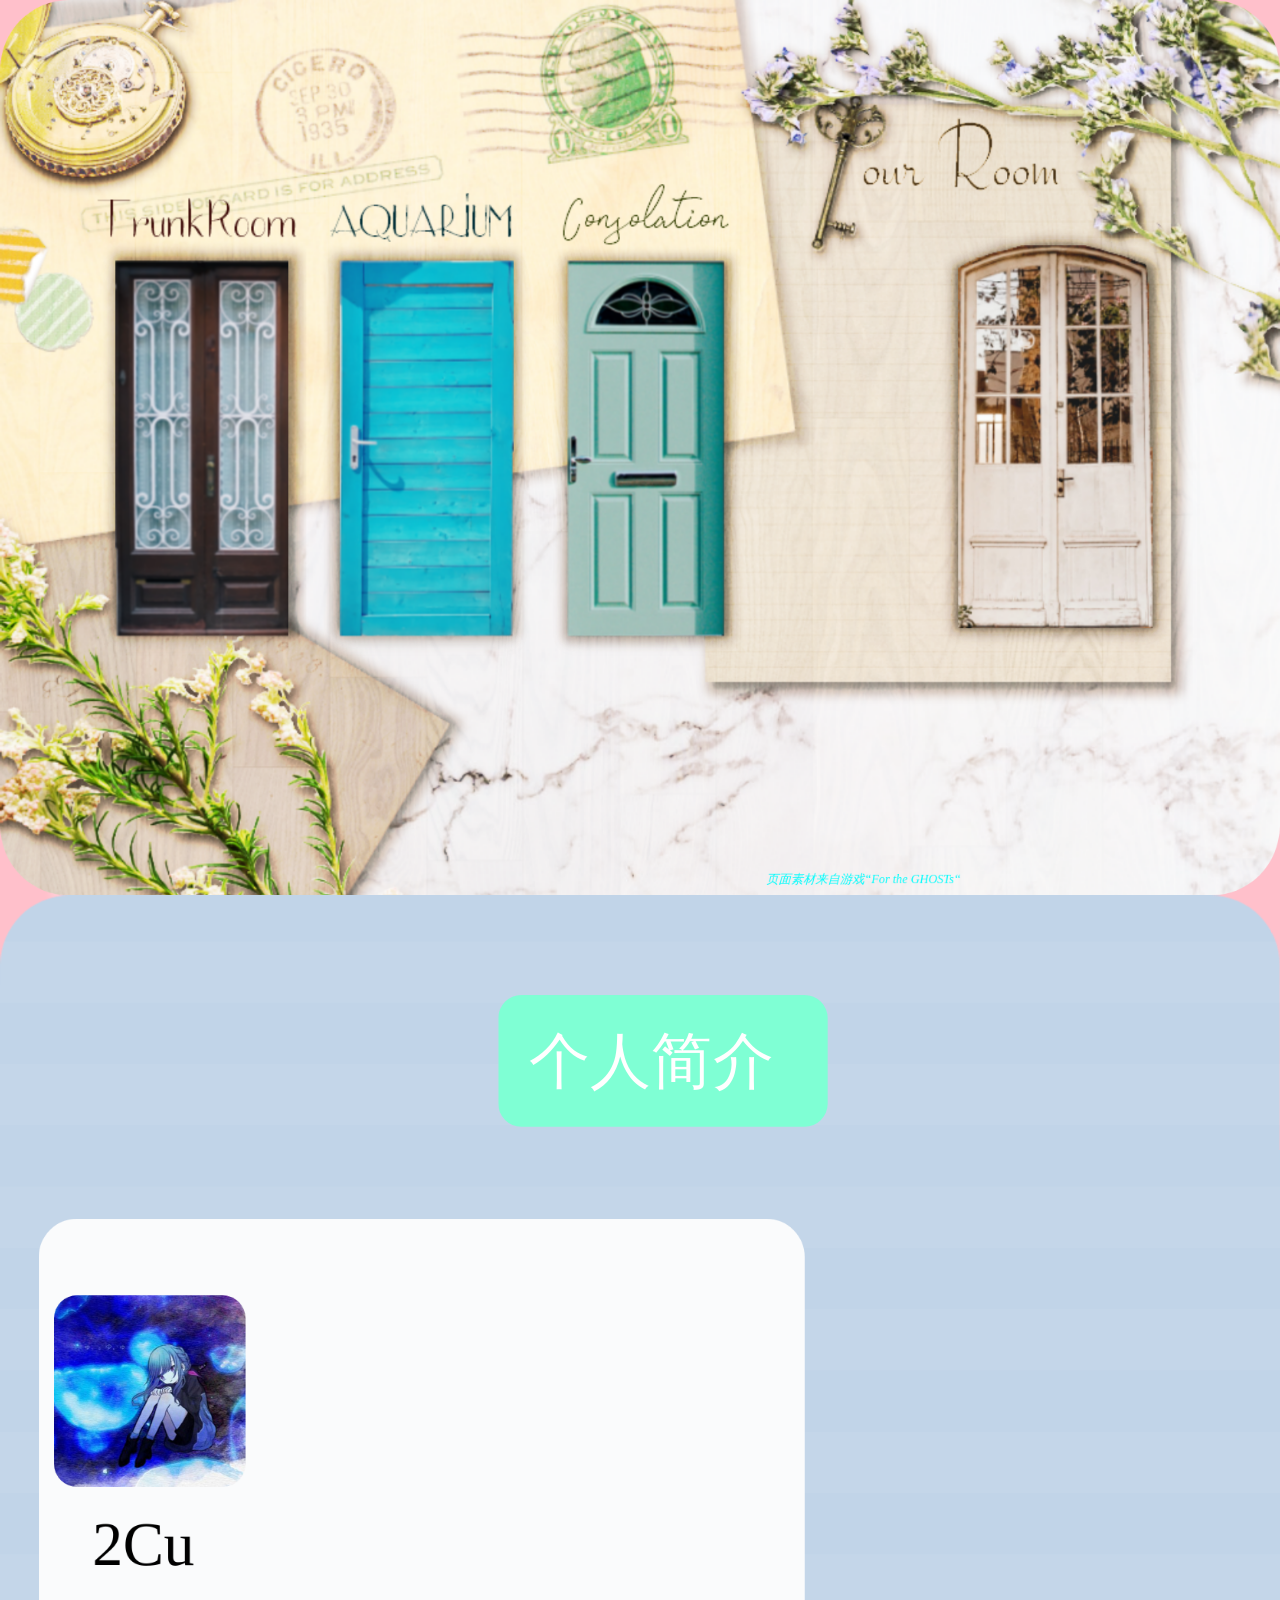
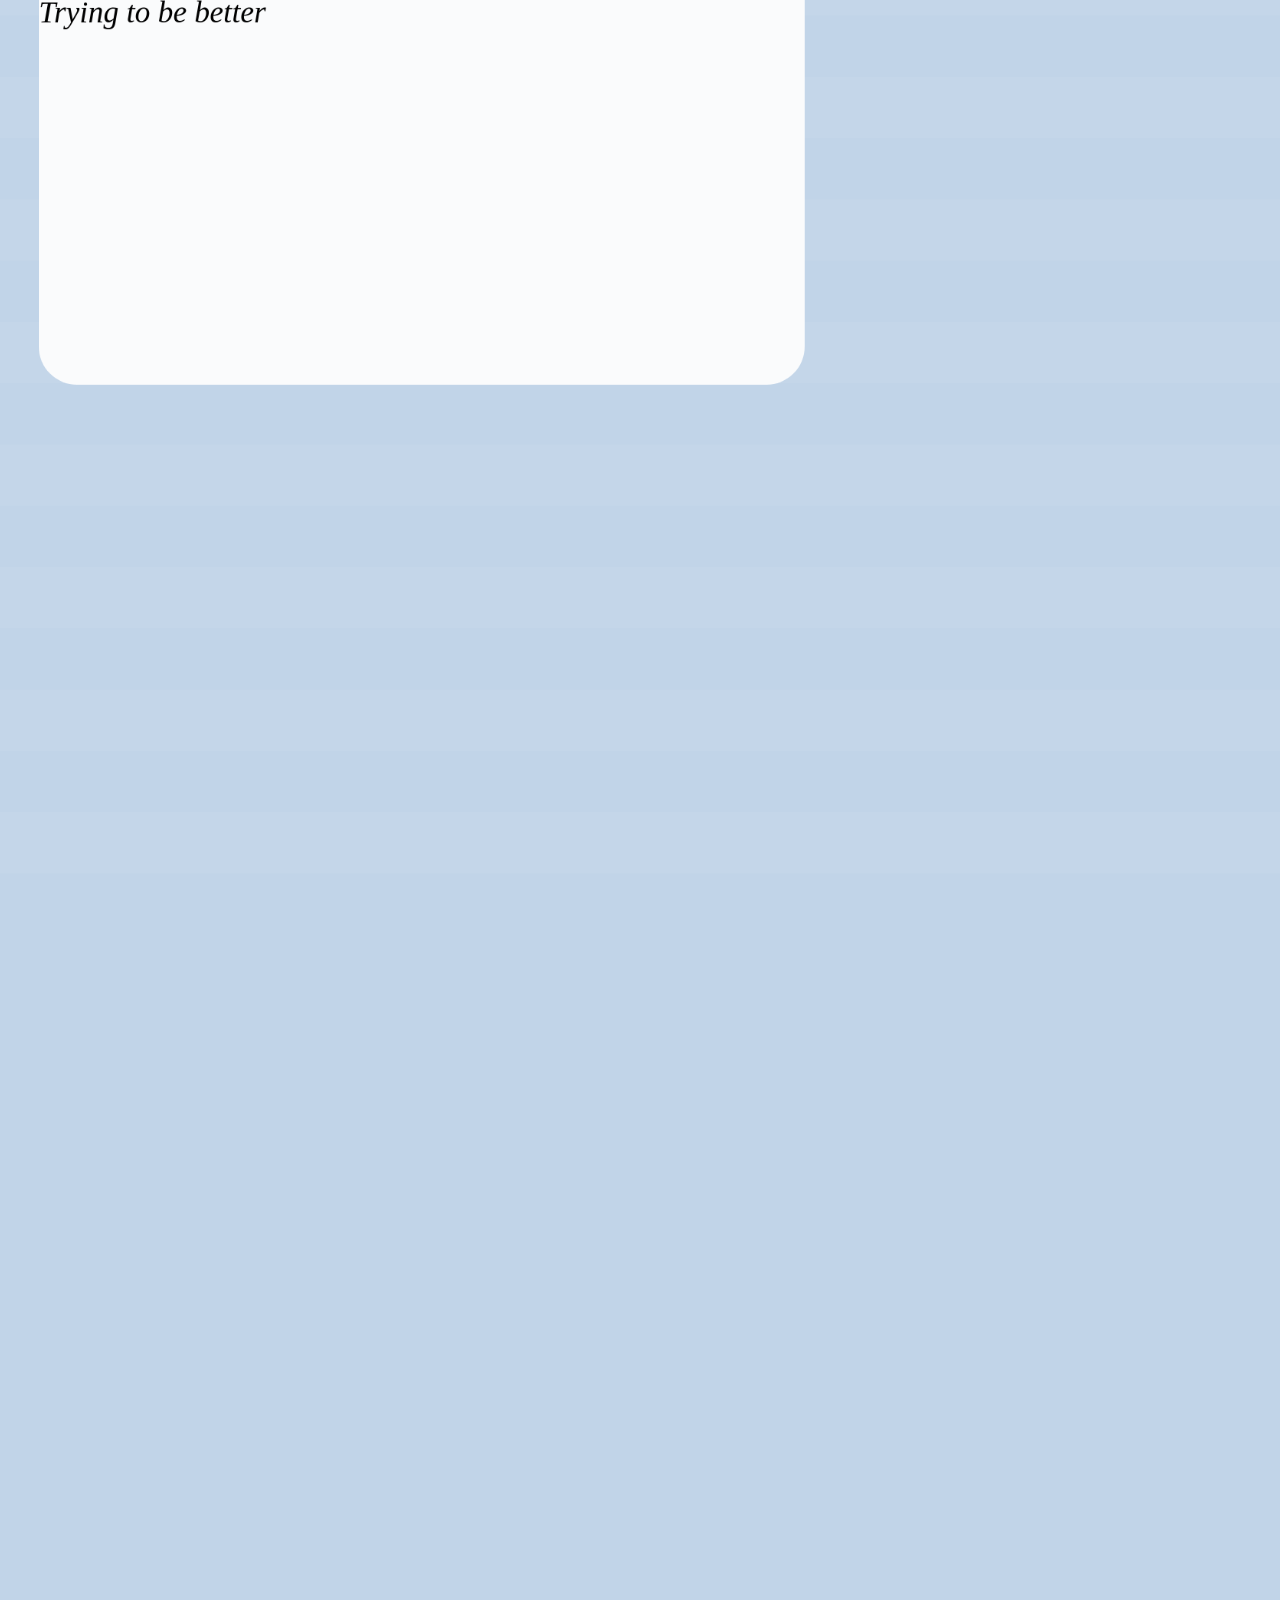
==== commit 8ba02e1a: "优化" ====
--- a/index.html
+++ b/index.html
@@ -63,7 +63,7 @@
                 <span style="width:100px;height: 100px;">
                     <img class="name" id="avatar" src="./ui/sakana1.jpg" style="border-radius: 30px; top: 100px; left: 20px; width: 250px;height: 250px;"><br>
                     <p class="n" style="">2Cu</p>
-                    <p class="n" style="color: black;top: 400px;left: 0px;width: 1000px;height: 50px;font-size: 50%;font-style: oblique;">Trying to be better</p>
+                    <p class="n" style="color: black;top: 450px;left: 0px;width: 1000px;height: 50px;font-size: 50%;font-style: oblique;">Trying to be better</p>
                 </span>
 
             </div>
--- a/style.css
+++ b/style.css
@@ -29,7 +29,7 @@
    position: absolute;
    /* background-color: red; */
    color: black;
-   top: 250px;
+   top: 300px;
    left:70px;
    width: 100px;
    height: 100px;
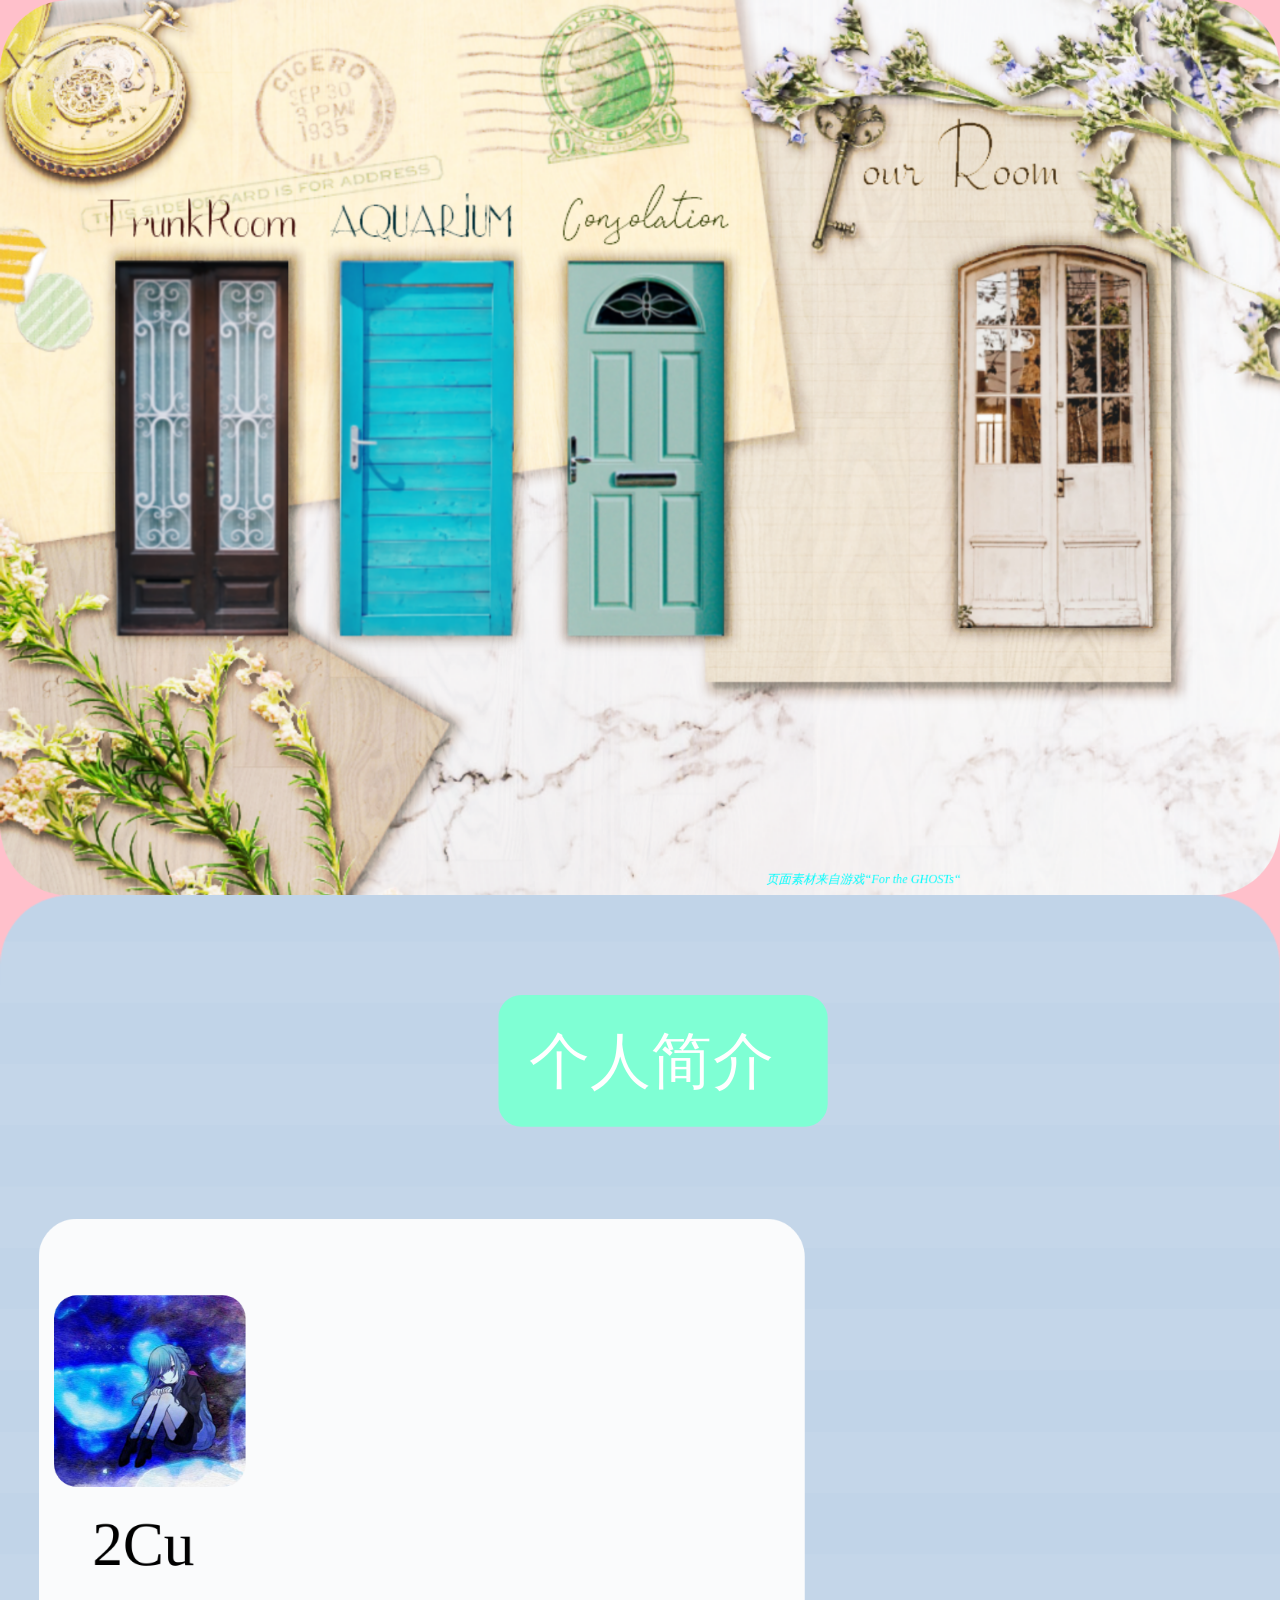
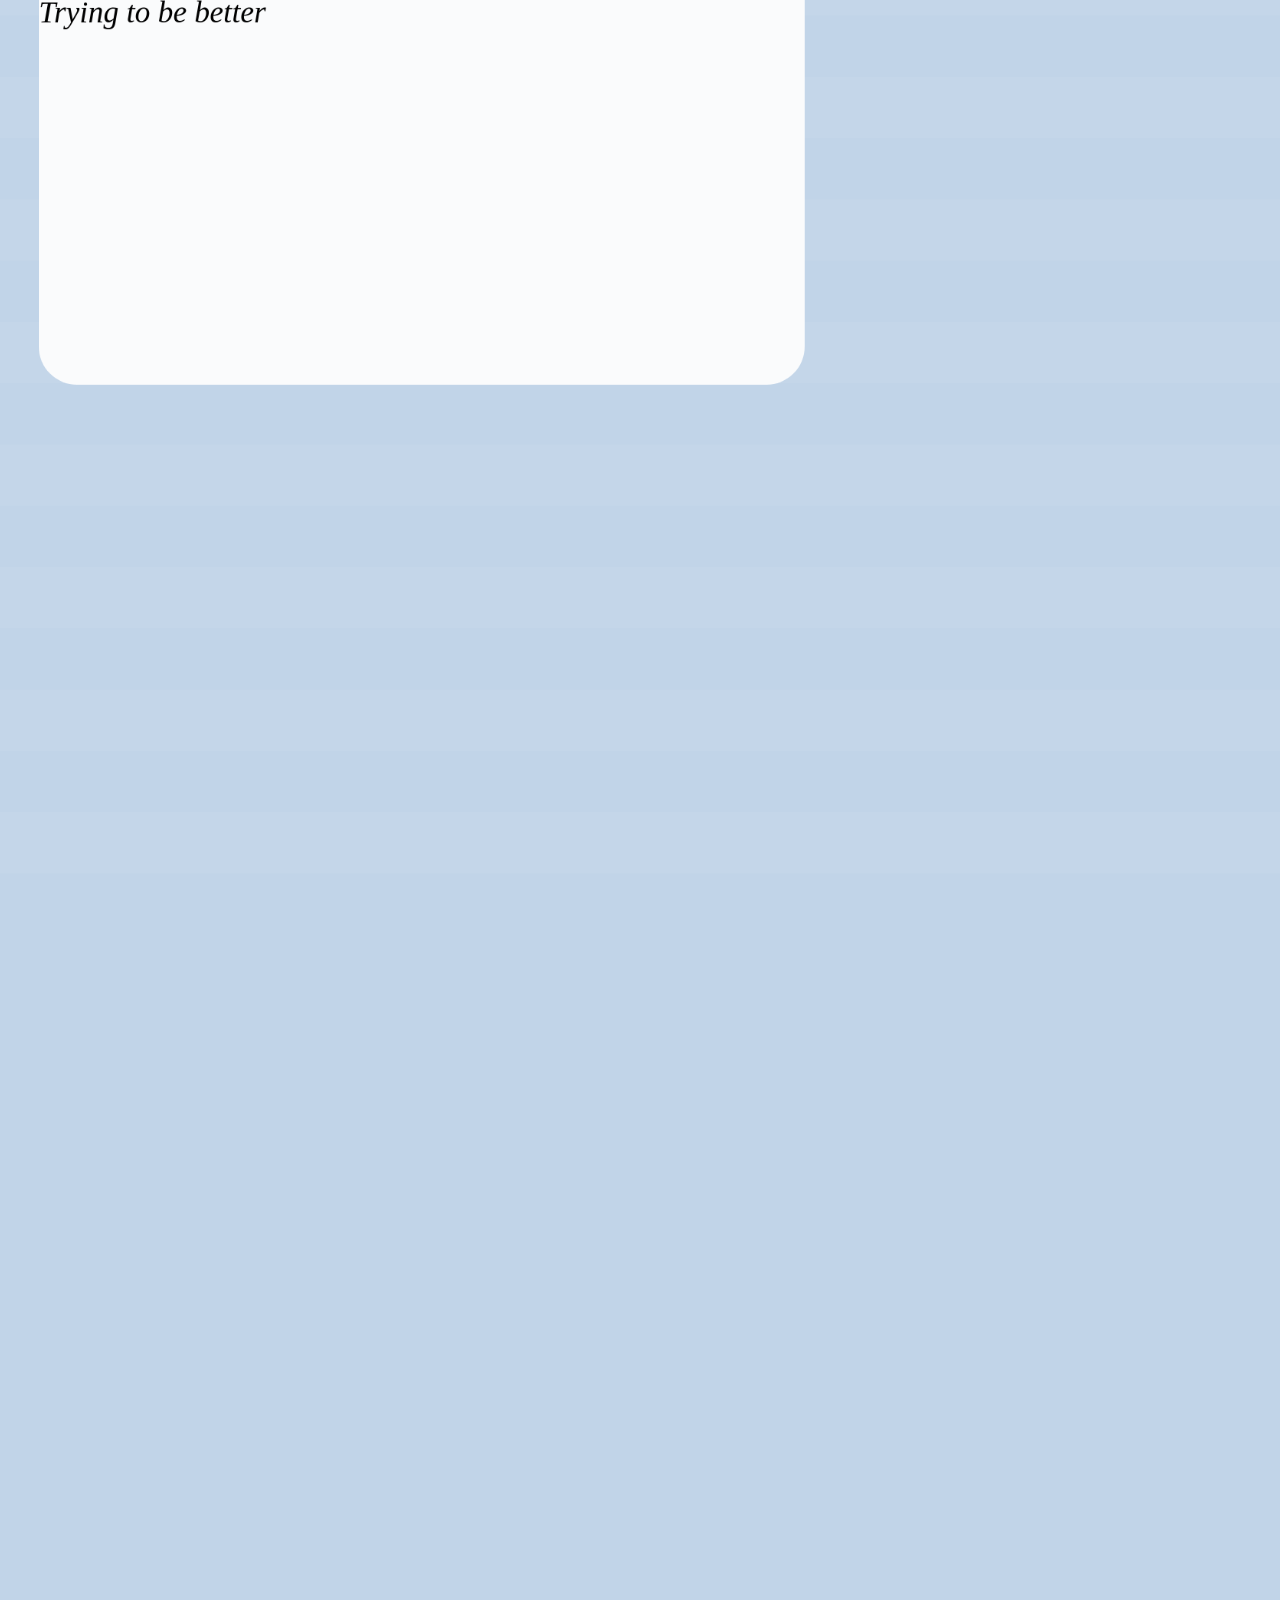
==== commit cb99ab3e: "优化" ====
--- a/index.html
+++ b/index.html
@@ -7,7 +7,12 @@
     <link rel="stylesheet" href="style.css">
 </head>
 <body>
-    <canvas id="stars"></canvas>
+    <div id="stars">
+        <span></span><span></span><span></span><span></span><span></span>
+        <span></span><span></span><span></span><span></span><span></span>
+        <span></span><span></span><span></span><span></span><span></span>
+        <span></span><span></span><span></span><span></span><span></span>
+    </div>
     <div class="box1">
         <nav class="doors" id="doors" aria-label="频道选择">
              <a class="door" href="#" data-modal="trunk" data-channel="trunk">
@@ -62,7 +67,7 @@
             <div  class="name" style="border-radius:50px; width: 1000px;height: 1000px;background-color: #fafbfc;">
                 <span style="width:100px;height: 100px;">
                     <img class="name" id="avatar" src="./ui/sakana1.jpg" style="border-radius: 30px; top: 100px; left: 20px; width: 250px;height: 250px;"><br>
-                    <p class="n" style="">2Cu</p>
+                    <p class="n" >2Cu</p>
                     <p class="n" style="color: black;top: 450px;left: 0px;width: 1000px;height: 50px;font-size: 50%;font-style: oblique;">Trying to be better</p>
                 </span>
 
--- a/style.css
+++ b/style.css
@@ -513,6 +513,56 @@
     width: 100%;
     height: 100%;
     pointer-events: none;
-    filter: blur(4px);       /* 高斯模糊 */
-    z-index: 1;           
- }
+    filter: blur(2px);       /* 高斯模糊 */
+    z-index: 1;
+ }
+ #stars span{
+    position: absolute;
+    display: block;
+    border-radius: 50%;
+    background: #fff;
+    will-change: transform, opacity;
+ }
+
+ /* ===== 20 颗星点：各自固定轨迹，靠不同位置/大小/时长/延迟形成伪随机 ===== */
+ #stars span:nth-child(1)  { left:  3%; top: 14%; width: 16px; height: 16px; animation: star1  16.9s ease-in-out  -4s infinite; }
+ #stars span:nth-child(2)  { left:  8%; top: 62%; width:  8px; height:  8px; animation: star2  21.9s ease-in-out -19s infinite; }
+ #stars span:nth-child(3)  { left:  6%; top: 88%; width: 12px; height: 12px; animation: star3  14.4s ease-in-out  -9s infinite; }
+ #stars span:nth-child(4)  { left: 12%; top: 38%; width: 20px; height: 20px; animation: star4  25.6s ease-in-out -27s infinite; }
+ #stars span:nth-child(5)  { left: 22%; top:  6%; width:  7px; height:  7px; animation: star5  18.1s ease-in-out -13s infinite; }
+ #stars span:nth-child(6)  { left: 31%; top: 90%; width: 13px; height: 13px; animation: star6  23.8s ease-in-out  -6s infinite; }
+ #stars span:nth-child(7)  { left: 38%; top: 18%; width:  9px; height:  9px; animation: star7  15.6s ease-in-out -22s infinite; }
+ #stars span:nth-child(8)  { left: 47%; top: 74%; width: 18px; height: 18px; animation: star8  27.5s ease-in-out -11s infinite; }
+ #stars span:nth-child(9)  { left: 52%; top:  8%; width: 10px; height: 10px; animation: star9  19.4s ease-in-out -17s infinite; }
+ #stars span:nth-child(10) { left: 58%; top: 46%; width:  6px; height:  6px; animation: star10 13.8s ease-in-out  -3s infinite; }
+ #stars span:nth-child(11) { left: 63%; top: 84%; width: 15px; height: 15px; animation: star11 23.1s ease-in-out -25s infinite; }
+ #stars span:nth-child(12) { left: 69%; top: 12%; width:  8px; height:  8px; animation: star12 17.5s ease-in-out  -8s infinite; }
+ #stars span:nth-child(13) { left: 74%; top: 58%; width: 19px; height: 19px; animation: star13 26.9s ease-in-out -31s infinite; }
+ #stars span:nth-child(14) { left: 81%; top: 26%; width: 11px; height: 11px; animation: star14 16.3s ease-in-out -14s infinite; }
+ #stars span:nth-child(15) { left: 85%; top: 78%; width:  7px; height:  7px; animation: star15 20.6s ease-in-out  -5s infinite; }
+ #stars span:nth-child(16) { left: 90%; top:  9%; width: 14px; height: 14px; animation: star16 24.4s ease-in-out -21s infinite; }
+ #stars span:nth-child(17) { left: 94%; top: 47%; width:  9px; height:  9px; animation: star17 15.0s ease-in-out -16s infinite; }
+ #stars span:nth-child(18) { left: 96%; top: 87%; width: 17px; height: 17px; animation: star18 26.3s ease-in-out -29s infinite; }
+ #stars span:nth-child(19) { left: 16%; top: 52%; width:  6px; height:  6px; animation: star19 13.1s ease-in-out  -7s infinite; }
+ #stars span:nth-child(20) { left: 44%; top: 33%; width: 12px; height: 12px; animation: star20 22.5s ease-in-out -18s infinite; }
+
+ @keyframes star1  { 0%,100% { transform: translate(0,0);        opacity: .15 } 50%      { transform: translate(38px,-26px);  opacity: .95 } }
+ @keyframes star2  { 0%,100% { transform: translate(0,0);        opacity: .8  } 50%      { transform: translate(-22px,30px);  opacity: .2  } }
+ @keyframes star3  { 0%,100% { transform: translate(0,0);        opacity: .3  } 33%      { transform: translate(26px,18px);   opacity: 1   } 66% { transform: translate(-14px,34px); opacity: .5 } }
+ @keyframes star4  { 0%,100% { transform: translate(0,0);        opacity: .9  } 50%      { transform: translate(30px,42px);   opacity: .25 } }
+ @keyframes star5  { 0%,100% { transform: translate(0,0);        opacity: .2  } 50%      { transform: translate(-30px,22px);  opacity: .85 } }
+ @keyframes star6  { 0%,100% { transform: translate(0,0);        opacity: .7  } 33%      { transform: translate(-36px,-20px); opacity: .15 } 66% { transform: translate(20px,-38px); opacity: .9 } }
+ @keyframes star7  { 0%,100% { transform: translate(0,0);        opacity: .25 } 50%      { transform: translate(44px,14px);   opacity: .8  } }
+ @keyframes star8  { 0%,100% { transform: translate(0,0);        opacity: .85 } 50%      { transform: translate(-18px,-44px); opacity: .2  } }
+ @keyframes star9  { 0%,100% { transform: translate(0,0);        opacity: .35 } 33%      { transform: translate(18px,32px);   opacity: .95 } 66% { transform: translate(-32px,10px); opacity: .45 } }
+ @keyframes star10 { 0%,100% { transform: translate(0,0);        opacity: .9  } 50%      { transform: translate(14px,-30px);  opacity: .3  } }
+ @keyframes star11 { 0%,100% { transform: translate(0,0);        opacity: .2  } 50%      { transform: translate(-42px,-16px); opacity: .9  } }
+ @keyframes star12 { 0%,100% { transform: translate(0,0);        opacity: .75 } 33%      { transform: translate(24px,-36px);  opacity: .25 } 66% { transform: translate(-20px,-12px); opacity: .95 } }
+ @keyframes star13 { 0%,100% { transform: translate(0,0);        opacity: .3  } 50%      { transform: translate(34px,26px);   opacity: .85 } }
+ @keyframes star14 { 0%,100% { transform: translate(0,0);        opacity: .8  } 50%      { transform: translate(-26px,-34px); opacity: .15 } }
+ @keyframes star15 { 0%,100% { transform: translate(0,0);        opacity: .25 } 33%      { transform: translate(-16px,28px);  opacity: 1   } 66% { transform: translate(28px,-18px);  opacity: .5 } }
+ @keyframes star16 { 0%,100% { transform: translate(0,0);        opacity: .9  } 50%      { transform: translate(20px,40px);   opacity: .2  } }
+ @keyframes star17 { 0%,100% { transform: translate(0,0);        opacity: .35 } 50%      { transform: translate(-38px,12px);  opacity: .9  } }
+ @keyframes star18 { 0%,100% { transform: translate(0,0);        opacity: .2  } 33%      { transform: translate(-24px,-30px); opacity: .85 } 66% { transform: translate(30px,-8px);   opacity: .4 } }
+ @keyframes star19 { 0%,100% { transform: translate(0,0);        opacity: .85 } 50%      { transform: translate(32px,-14px);  opacity: .25 } }
+ @keyframes star20 { 0%,100% { transform: translate(0,0);        opacity: .3  } 50%      { transform: translate(-28px,36px);  opacity: .95 } }
